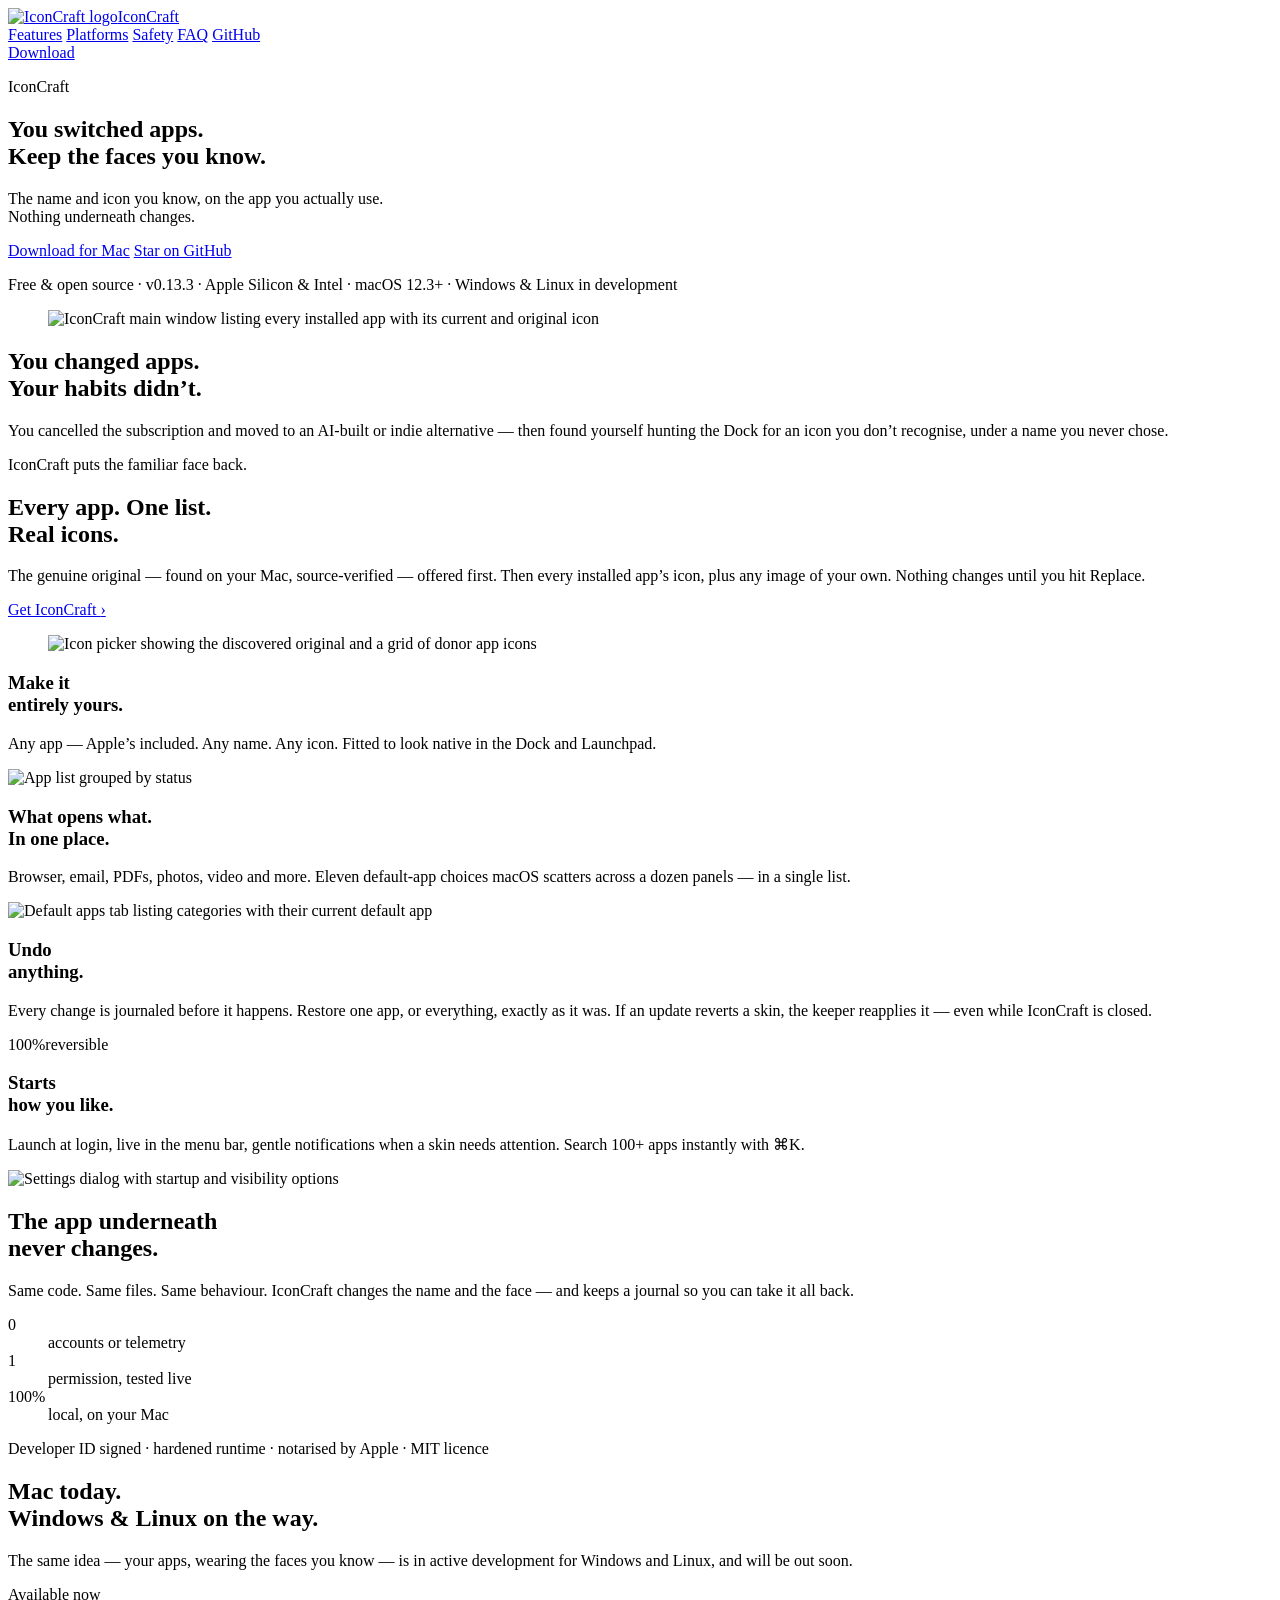
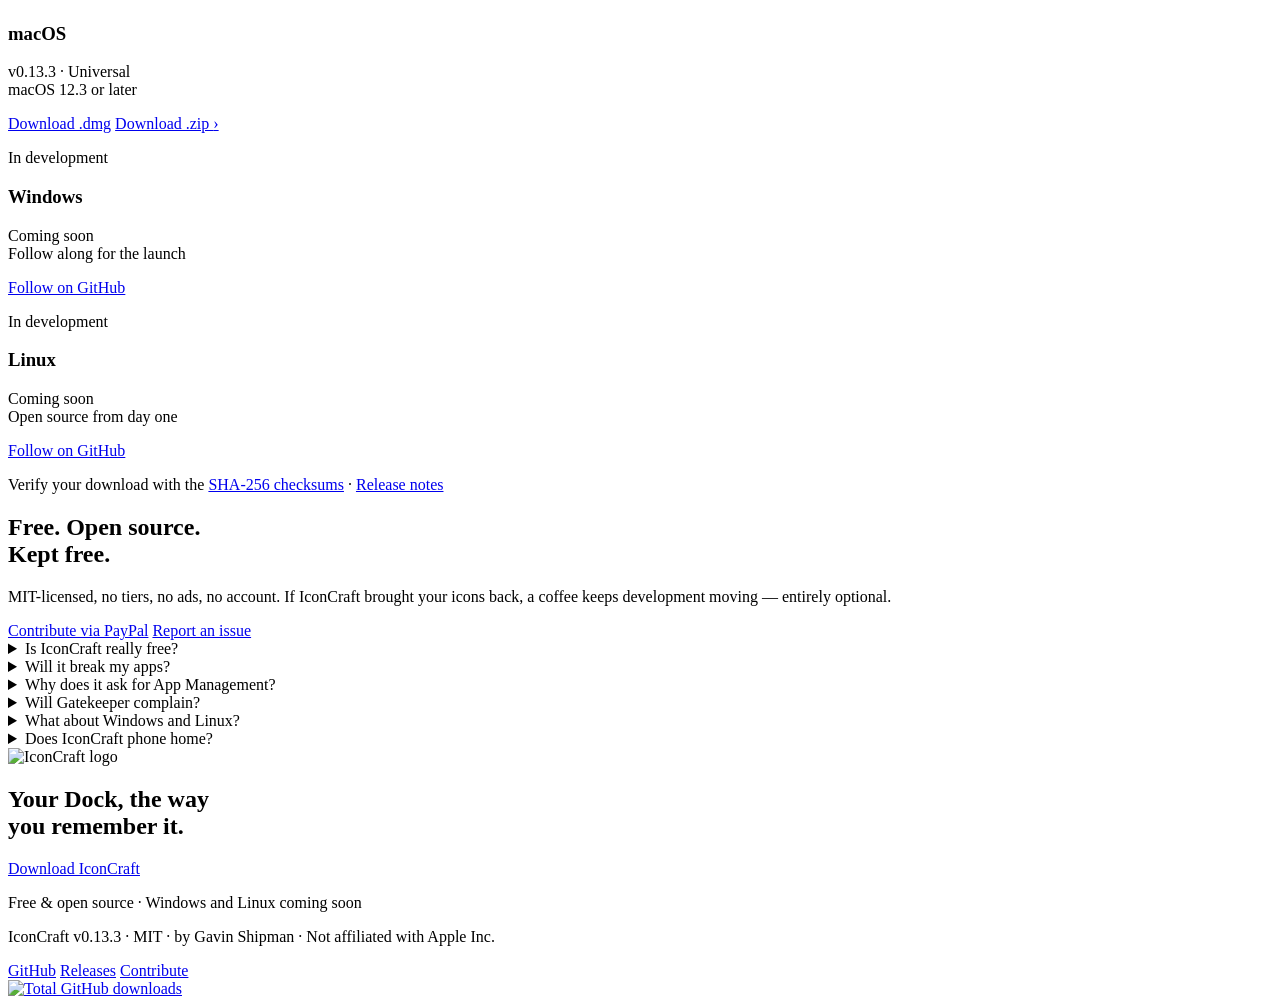
==== website/index.html @ 28e1a155 "website: Apple/Tesla-style redesign in the app's violet-indigo-cyan palette Co-authored-by: Cursor <" ====
<!DOCTYPE html>
<html lang="en">
<head>
<meta charset="utf-8">
<meta name="viewport" content="width=device-width, initial-scale=1">
<title>IconCraft — You switched apps. Keep the faces you know.</title>
<meta name="description" content="IconCraft gives any Mac app the name and icon you already know — without changing the app underneath. Free and open source for macOS. Windows and Linux versions in development.">
<link rel="canonical" href="https://iconcraft.co/">
<link rel="icon" type="image/png" href="/assets/logo.png">
<link rel="apple-touch-icon" href="/assets/logo.png">
<meta property="og:type" content="website">
<meta property="og:url" content="https://iconcraft.co/">
<meta property="og:title" content="IconCraft — You switched apps. Keep the faces you know.">
<meta property="og:description" content="Give any app the name and icon you already know — or one entirely your own. The app underneath doesn't change. Free for macOS; Windows & Linux in development.">
<meta property="og:image" content="https://iconcraft.co/assets/shot-apps.jpg">
<meta name="twitter:card" content="summary_large_image">
<meta name="twitter:title" content="IconCraft — You switched apps. Keep the faces you know.">
<meta name="twitter:description" content="Give any app the name and icon you already know — without changing the app underneath. macOS today; Windows & Linux coming soon.">
<meta name="twitter:image" content="https://iconcraft.co/assets/shot-apps.jpg">
<meta name="theme-color" content="#ffffff">
<link rel="stylesheet" href="/style.css">
<script type="application/ld+json">
{"@context":"https://schema.org","@type":"SoftwareApplication","name":"IconCraft","operatingSystem":"macOS 12.3 or later","applicationCategory":"UtilitiesApplication","softwareVersion":"0.13.3","license":"https://opensource.org/licenses/MIT","offers":{"@type":"Offer","price":"0","priceCurrency":"USD"},"downloadUrl":"https://github.com/gshipman223/IconCraft/releases/latest","url":"https://iconcraft.co/","author":{"@type":"Person","name":"Gavin Shipman"}}
</script>
</head>
<body>
<header class="site-header">
  <div class="wrap header-in">
    <a class="brand" href="#top"><img src="/assets/logo.png" alt="IconCraft logo" width="30" height="30"><span>IconCraft</span></a>
    <nav aria-label="Sections">
      <a href="#features">Features</a>
      <a href="#platforms">Platforms</a>
      <a href="#safety">Safety</a>
      <a href="#faq">FAQ</a>
      <a href="https://github.com/gshipman223/IconCraft" rel="noopener">GitHub</a>
    </nav>
    <a class="btn btn-brand btn-sm" data-download href="https://github.com/gshipman223/IconCraft/releases/latest/download/IconCraft-Mac-0.13.3.dmg">Download</a>
  </div>
</header>

<main id="top">
  <!-- HERO -->
  <section class="hero">
    <div class="wrap reveal">
      <p class="hero-eyebrow">IconCraft</p>
      <h1>You switched apps.<br>Keep the faces you know.</h1>
      <p class="hero-sub">The name and icon you know, on the app you actually use.<br class="br-desktop"> Nothing underneath changes.</p>
      <div class="cta-row">
        <a class="btn btn-brand" data-download href="https://github.com/gshipman223/IconCraft/releases/latest/download/IconCraft-Mac-0.13.3.dmg">Download for Mac</a>
        <a class="btn btn-frost" href="https://github.com/gshipman223/IconCraft" rel="noopener"><span>Star on GitHub</span><span class="star-count" id="star-count" hidden></span></a>
      </div>
      <p class="hero-meta">Free &amp; open source · v0.13.3 · Apple Silicon &amp; Intel · macOS 12.3+ · <span id="dl-count" hidden></span><span class="dl-fallback">Windows &amp; Linux in development</span></p>
    </div>
    <figure class="hero-shot reveal">
      <img src="/assets/shot-apps.jpg" alt="IconCraft main window listing every installed app with its current and original icon" width="1400" height="1001" fetchpriority="high">
    </figure>
  </section>

  <!-- STORY -->
  <section class="panel panel-grey">
    <div class="wrap reveal">
      <h2>You changed apps.<br>Your habits didn’t.</h2>
      <p class="panel-sub">You cancelled the subscription and moved to an AI-built or indie alternative — then found yourself hunting the Dock for an icon you don’t recognise, under a name you never chose.</p>
      <p class="panel-sub strong">IconCraft puts the familiar face back.</p>
    </div>
  </section>

  <!-- SHOWCASE -->
  <section class="panel" id="features">
    <div class="wrap reveal">
      <h2>Every app. One list.<br>Real icons.</h2>
      <p class="panel-sub">The genuine original — found on your Mac, source-verified — offered first. Then every installed app’s icon, plus any image of your own. Nothing changes until you hit Replace.</p>
      <a class="more" href="#download">Get IconCraft <span aria-hidden="true">›</span></a>
    </div>
    <figure class="wide-shot reveal">
      <img src="/assets/shot-picker.jpg" alt="Icon picker showing the discovered original and a grid of donor app icons" width="1400" height="1001" loading="lazy">
    </figure>
  </section>

  <!-- TILES -->
  <section class="tiles wrap">
    <article class="tile reveal">
      <h3>Make it<br>entirely yours.</h3>
      <p>Any app — Apple’s included. Any name. Any icon. Fitted to look native in the Dock and Launchpad.</p>
      <img src="/assets/shot-grouped.jpg" alt="App list grouped by status" width="1400" height="1001" loading="lazy">
    </article>
    <article class="tile tile-dark reveal">
      <h3>What opens what.<br>In one place.</h3>
      <p>Browser, email, PDFs, photos, video and more. Eleven default-app choices macOS scatters across a dozen panels — in a single list.</p>
      <img src="/assets/shot-defaults.jpg" alt="Default apps tab listing categories with their current default app" width="1400" height="1001" loading="lazy">
    </article>
    <article class="tile tile-dark reveal">
      <h3>Undo<br>anything.</h3>
      <p>Every change is journaled before it happens. Restore one app, or everything, exactly as it was. If an update reverts a skin, the keeper reapplies it — even while IconCraft is closed.</p>
      <p class="tile-big">100%<span>reversible</span></p>
    </article>
    <article class="tile reveal">
      <h3>Starts<br>how you like.</h3>
      <p>Launch at login, live in the menu bar, gentle notifications when a skin needs attention. Search 100+ apps instantly with ⌘K.</p>
      <img src="/assets/shot-settings.jpg" alt="Settings dialog with startup and visibility options" width="1400" height="1001" loading="lazy">
    </article>
  </section>

  <!-- SAFETY -->
  <section class="panel panel-dark" id="safety">
    <div class="wrap reveal">
      <h2>The app underneath<br>never changes.</h2>
      <p class="panel-sub">Same code. Same files. Same behaviour. IconCraft changes the name and the face — and keeps a journal so you can take it all back.</p>
      <dl class="dark-stats">
        <div><dt>0</dt><dd>accounts or telemetry</dd></div>
        <div><dt>1</dt><dd>permission, tested live</dd></div>
        <div><dt>100%</dt><dd>local, on your Mac</dd></div>
      </dl>
      <p class="panel-note">Developer ID signed · hardened runtime · notarised by Apple · MIT licence</p>
    </div>
  </section>

  <!-- PLATFORMS -->
  <section class="panel" id="platforms">
    <div class="wrap reveal">
      <h2>Mac today.<br>Windows &amp; Linux on the way.</h2>
      <p class="panel-sub">The same idea — your apps, wearing the faces you know — is in active development for Windows and Linux, and will be out soon.</p>
    </div>
    <div class="wrap platform-row reveal">
      <article class="platform">
        <p class="status status-live">Available now</p>
        <h3>macOS</h3>
        <p>v0.13.3 · Universal<br>macOS 12.3 or later</p>
        <a class="btn btn-brand" data-download href="https://github.com/gshipman223/IconCraft/releases/latest/download/IconCraft-Mac-0.13.3.dmg">Download .dmg</a>
        <a class="more" data-download href="https://github.com/gshipman223/IconCraft/releases/latest/download/IconCraft-Mac-0.13.3.zip">Download .zip <span aria-hidden="true">›</span></a>
      </article>
      <article class="platform">
        <p class="status status-soon">In development</p>
        <h3>Windows</h3>
        <p>Coming soon<br>Follow along for the launch</p>
        <a class="btn btn-frost" href="https://github.com/gshipman223/IconCraft" rel="noopener">Follow on GitHub</a>
      </article>
      <article class="platform">
        <p class="status status-soon">In development</p>
        <h3>Linux</h3>
        <p>Coming soon<br>Open source from day one</p>
        <a class="btn btn-frost" href="https://github.com/gshipman223/IconCraft" rel="noopener">Follow on GitHub</a>
      </article>
    </div>
    <p class="wrap centre-note reveal">Verify your download with the <a href="https://github.com/gshipman223/IconCraft/releases/latest/download/IconCraft-Mac-0.13.3-SHA256SUMS.txt" rel="noopener">SHA-256 checksums</a> · <a href="https://github.com/gshipman223/IconCraft/releases/latest" rel="noopener">Release notes</a></p>
  </section>

  <!-- SUPPORT + FAQ -->
  <section class="panel panel-grey" id="faq">
    <div class="wrap reveal">
      <h2>Free. Open source.<br>Kept free.</h2>
      <p class="panel-sub">MIT-licensed, no tiers, no ads, no account. If IconCraft brought your icons back, a coffee keeps development moving — entirely optional.</p>
      <div class="cta-row">
        <a class="btn btn-dark" href="https://www.paypal.com/ncp/payment/E8YDD8BNAKVJA" rel="noopener">Contribute via PayPal</a>
        <a class="btn btn-frost" href="https://github.com/gshipman223/IconCraft/issues" rel="noopener">Report an issue</a>
      </div>
      <p class="dl-count-line" id="dl-count-line" hidden></p>
    </div>
    <div class="wrap faq-wrap reveal">
      <details><summary>Is IconCraft really free?</summary><p>Yes — free and open source under the MIT licence. No tiers, no ads, no account. An optional PayPal contribution supports development.</p></details>
      <details><summary>Will it break my apps?</summary><p>No. Changes are journaled before they’re made and restored exactly, per app or all at once. The app underneath is never modified beyond its name and icon.</p></details>
      <details><summary>Why does it ask for App Management?</summary><p>Changing another app’s icon or name means writing inside that app’s bundle, which macOS guards with App Management. IconCraft proves it with the same harmless write check a real change uses — and never asks for Full Disk Access, Accessibility or Screen Recording.</p></details>
      <details><summary>Will Gatekeeper complain?</summary><p>No. Release builds are Developer ID signed, hardened and notarised by Apple. Double-click and it opens.</p></details>
      <details><summary>What about Windows and Linux?</summary><p>Both are in active development and will be out soon, with the same reversible icon and name customisation. Star the GitHub repo to hear when they land.</p></details>
      <details><summary>Does IconCraft phone home?</summary><p>No telemetry, no analytics, no account. The only optional network call is the GitHub update check, which you can turn off.</p></details>
    </div>
  </section>

  <!-- FINAL -->
  <section class="final" id="download">
    <div class="wrap reveal">
      <img class="final-logo" src="/assets/logo.png" alt="IconCraft logo" width="88" height="88">
      <h2>Your Dock, the way<br>you remember it.</h2>
      <div class="cta-row">
        <a class="btn btn-light" data-download href="https://github.com/gshipman223/IconCraft/releases/latest/download/IconCraft-Mac-0.13.3.dmg">Download IconCraft</a>
      </div>
      <p>Free &amp; open source · Windows and Linux coming soon</p>
    </div>
  </section>
</main>

<footer class="site-footer">
  <div class="wrap foot-in">
    <p>IconCraft v0.13.3 · MIT · by Gavin Shipman · Not affiliated with Apple Inc.</p>
    <div class="foot-links">
      <a href="https://github.com/gshipman223/IconCraft" rel="noopener">GitHub</a>
      <a href="https://github.com/gshipman223/IconCraft/releases" rel="noopener">Releases</a>
      <a href="https://www.paypal.com/ncp/payment/E8YDD8BNAKVJA" rel="noopener">Contribute</a>
    </div>
    <a class="dl-badge" href="https://github.com/gshipman223/IconCraft/releases" rel="noopener"><img src="https://img.shields.io/github/downloads/gshipman223/IconCraft/total?label=GitHub%20downloads&color=4F46E5" alt="Total GitHub downloads" height="20" loading="lazy"></a>
  </div>
</footer>
<script src="/app.js" defer></script>
</body>
</html>
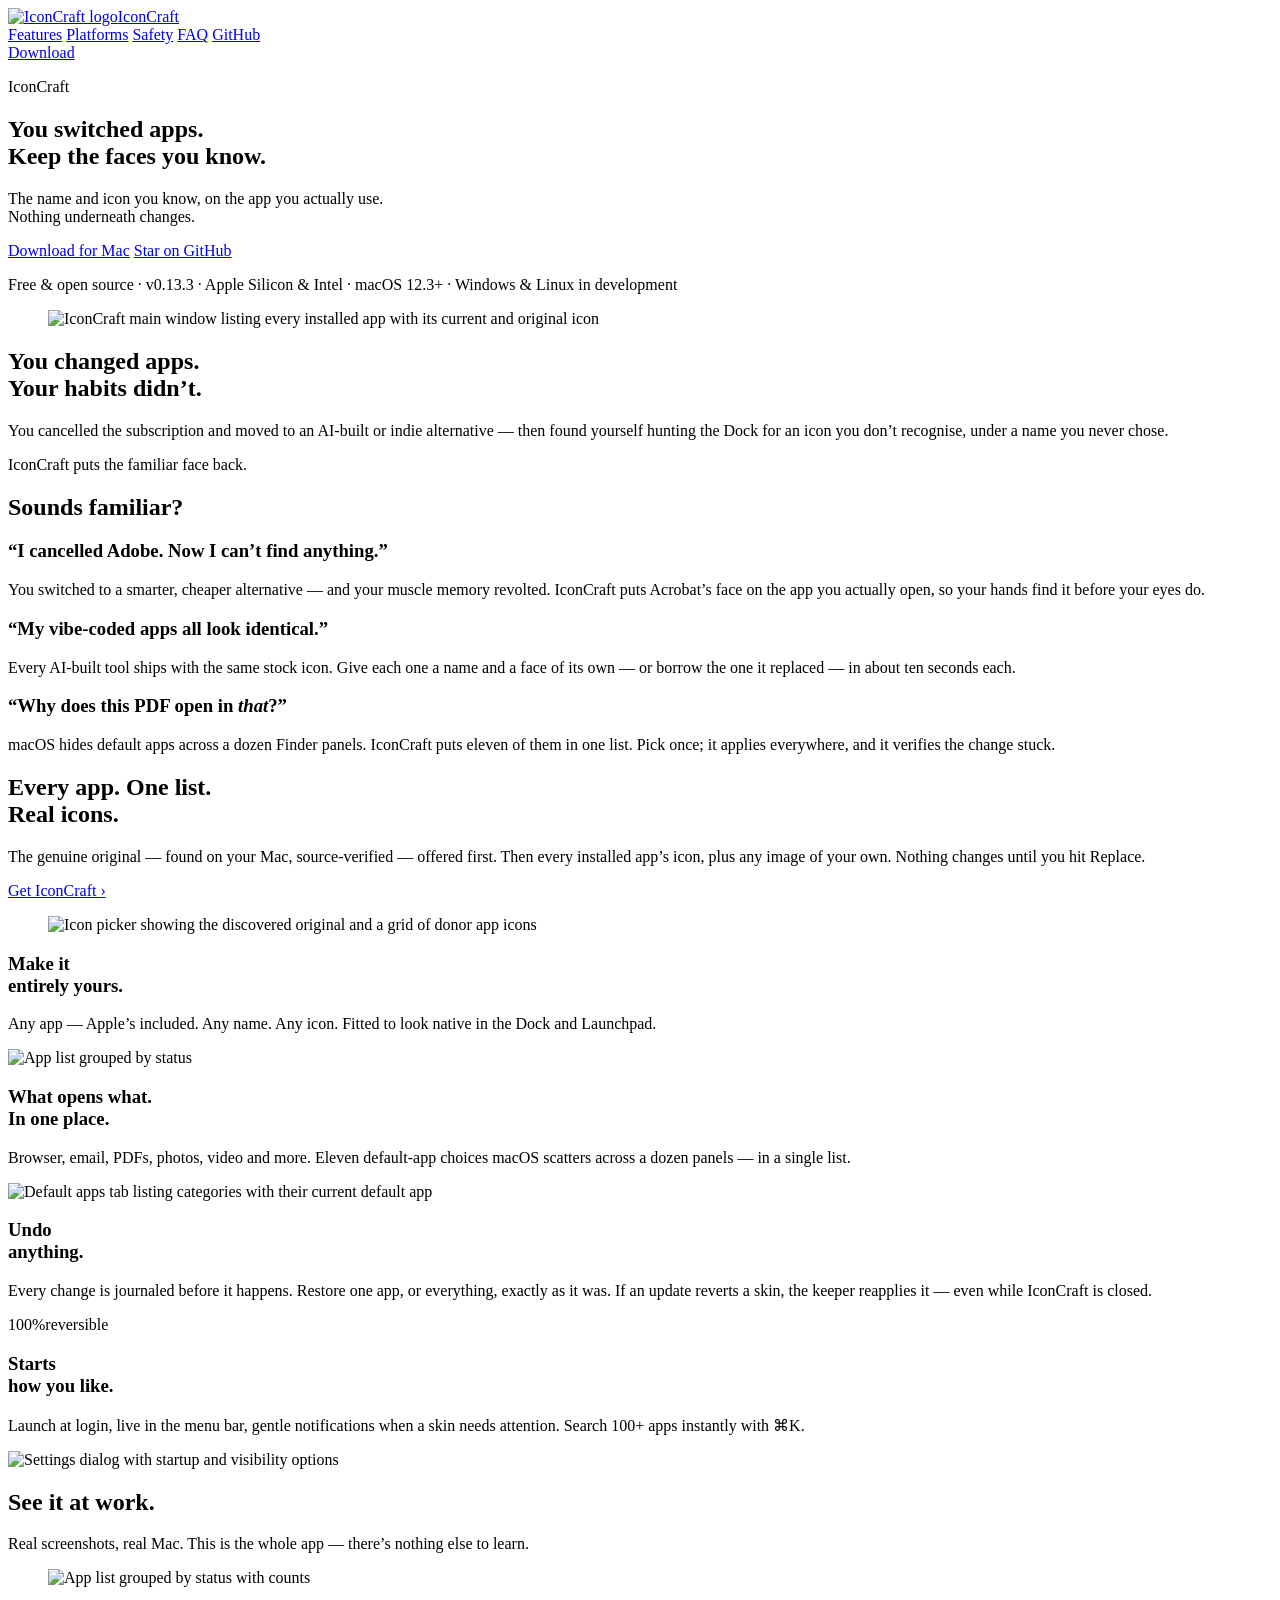
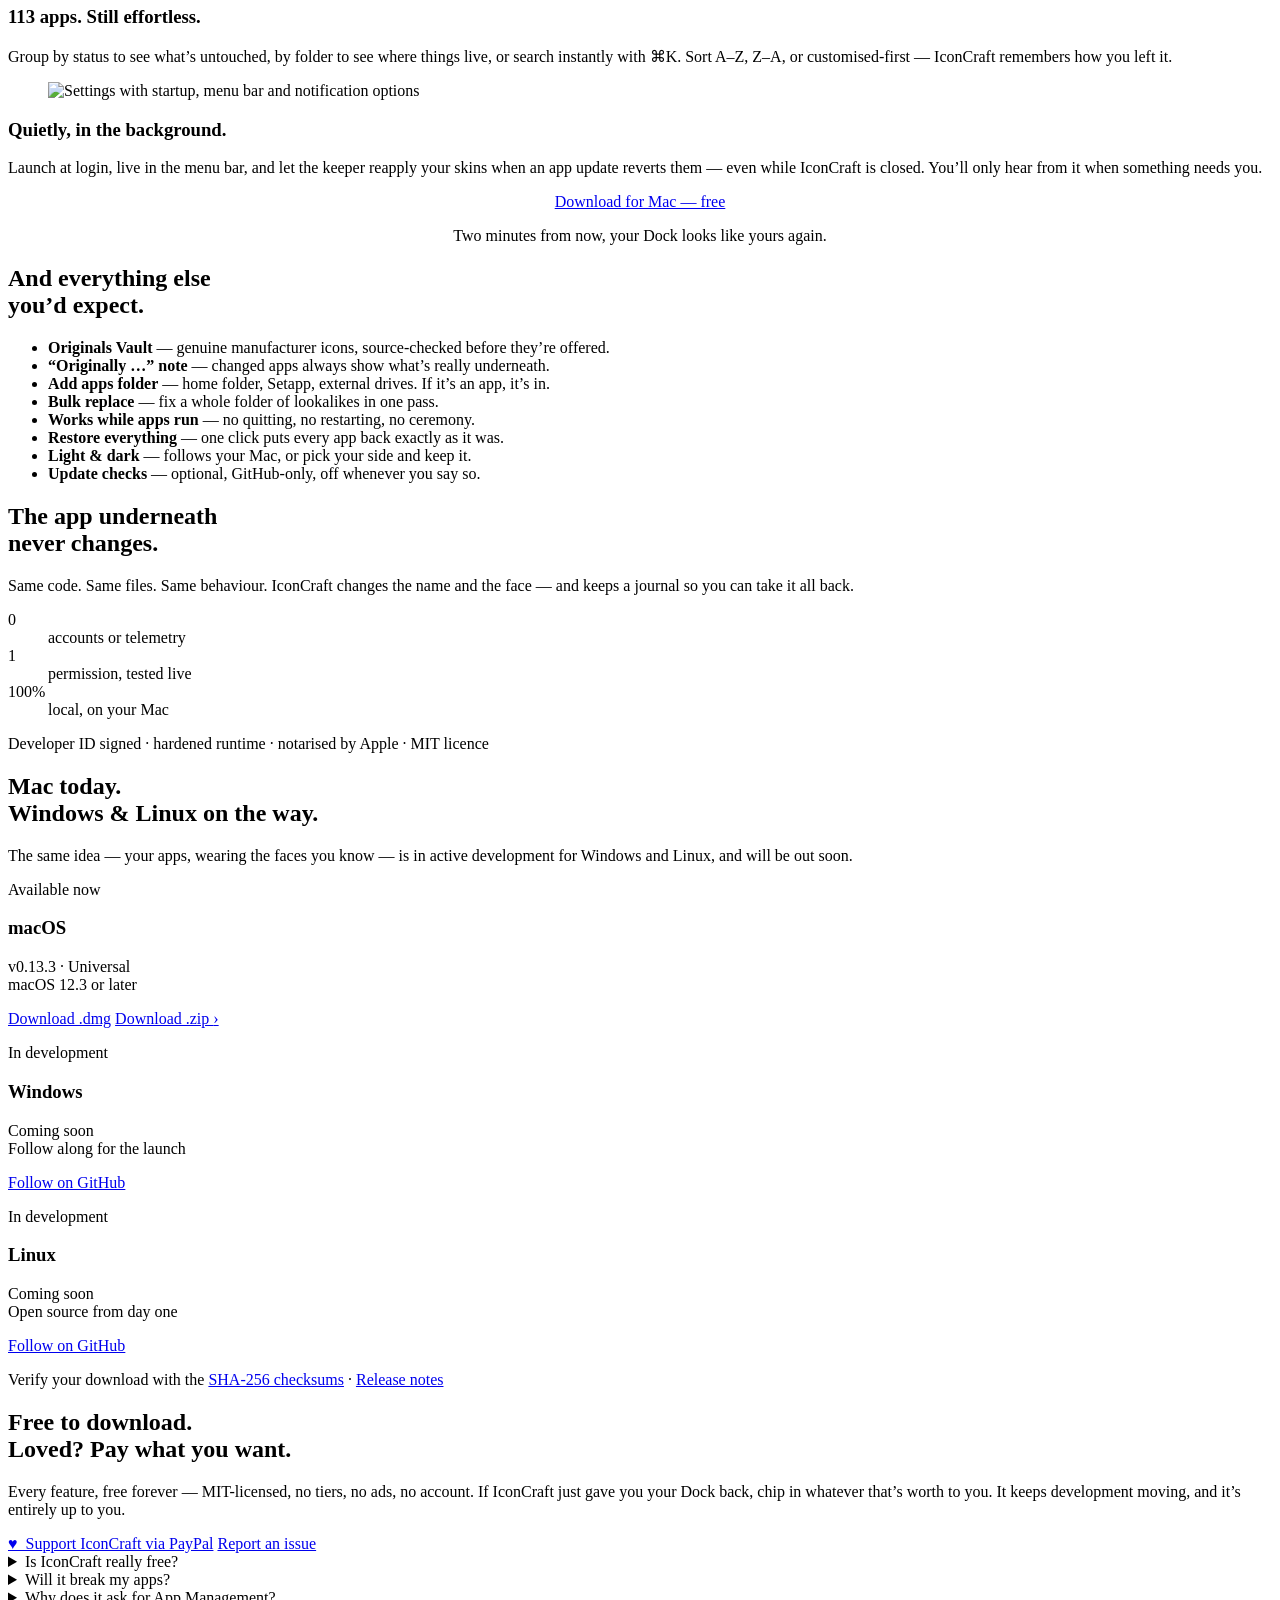
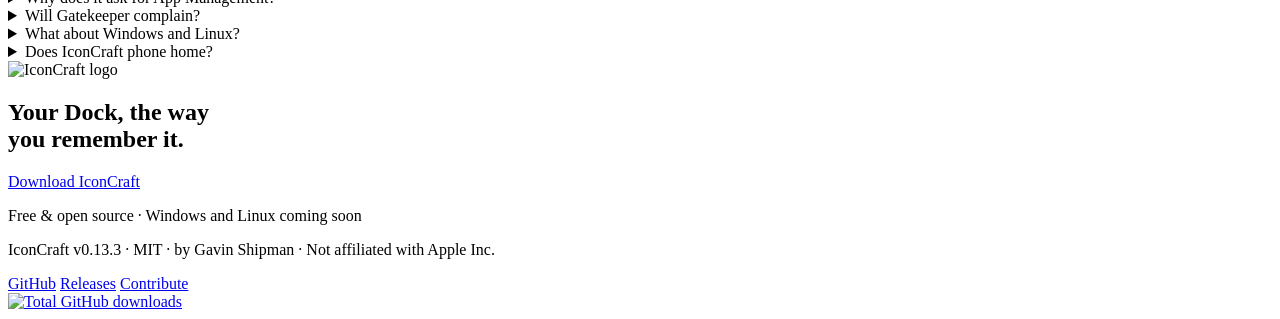
==== commit 17bc2cb9: "website: expand selling story — scenarios, screenshot tour, full feature list, pay-what-you-want Co-" ====
--- a/website/index.html
+++ b/website/index.html
@@ -65,6 +65,27 @@
     </div>
   </section>
 
+  <!-- SCENARIOS -->
+  <section class="panel panel-tight">
+    <div class="wrap reveal">
+      <h2>Sounds familiar?</h2>
+    </div>
+    <div class="wrap scenarios reveal">
+      <article class="scenario">
+        <h3>“I cancelled Adobe. Now I can’t find anything.”</h3>
+        <p>You switched to a smarter, cheaper alternative — and your muscle memory revolted. IconCraft puts Acrobat’s face on the app you actually open, so your hands find it before your eyes do.</p>
+      </article>
+      <article class="scenario">
+        <h3>“My vibe-coded apps all look identical.”</h3>
+        <p>Every AI-built tool ships with the same stock icon. Give each one a name and a face of its own — or borrow the one it replaced — in about ten seconds each.</p>
+      </article>
+      <article class="scenario">
+        <h3>“Why does this PDF open in <em>that</em>?”</h3>
+        <p>macOS hides default apps across a dozen Finder panels. IconCraft puts eleven of them in one list. Pick once; it applies everywhere, and it verifies the change stuck.</p>
+      </article>
+    </div>
+  </section>
+
   <!-- SHOWCASE -->
   <section class="panel" id="features">
     <div class="wrap reveal">
@@ -99,6 +120,51 @@
       <p>Launch at login, live in the menu bar, gentle notifications when a skin needs attention. Search 100+ apps instantly with ⌘K.</p>
       <img src="/assets/shot-settings.jpg" alt="Settings dialog with startup and visibility options" width="1400" height="1001" loading="lazy">
     </article>
+  </section>
+
+  <!-- TOUR -->
+  <section class="panel panel-grey">
+    <div class="wrap reveal">
+      <h2>See it at work.</h2>
+      <p class="panel-sub">Real screenshots, real Mac. This is the whole app — there’s nothing else to learn.</p>
+    </div>
+    <div class="wrap tour-row reveal">
+      <figure><img src="/assets/shot-grouped.jpg" alt="App list grouped by status with counts" width="1400" height="1001" loading="lazy"></figure>
+      <div class="tour-copy">
+        <h3>113 apps. Still effortless.</h3>
+        <p>Group by status to see what’s untouched, by folder to see where things live, or search instantly with ⌘K. Sort A–Z, Z–A, or customised-first — IconCraft remembers how you left it.</p>
+      </div>
+    </div>
+    <div class="wrap tour-row flip reveal">
+      <figure><img src="/assets/shot-settings.jpg" alt="Settings with startup, menu bar and notification options" width="1400" height="1001" loading="lazy"></figure>
+      <div class="tour-copy">
+        <h3>Quietly, in the background.</h3>
+        <p>Launch at login, live in the menu bar, and let the keeper reapply your skins when an app update reverts them — even while IconCraft is closed. You’ll only hear from it when something needs you.</p>
+      </div>
+    </div>
+    <div class="wrap reveal" style="text-align:center">
+      <div class="cta-row">
+        <a class="btn btn-brand" data-download href="https://github.com/gshipman223/IconCraft/releases/latest/download/IconCraft-Mac-0.13.3.dmg">Download for Mac — free</a>
+      </div>
+      <p class="hero-meta">Two minutes from now, your Dock looks like yours again.</p>
+    </div>
+  </section>
+
+  <!-- EVERYTHING ELSE -->
+  <section class="panel">
+    <div class="wrap reveal">
+      <h2>And everything else<br>you’d expect.</h2>
+    </div>
+    <ul class="wrap feat-list reveal">
+      <li><strong>Originals Vault</strong> — genuine manufacturer icons, source-checked before they’re offered.</li>
+      <li><strong>“Originally …” note</strong> — changed apps always show what’s really underneath.</li>
+      <li><strong>Add apps folder</strong> — home folder, Setapp, external drives. If it’s an app, it’s in.</li>
+      <li><strong>Bulk replace</strong> — fix a whole folder of lookalikes in one pass.</li>
+      <li><strong>Works while apps run</strong> — no quitting, no restarting, no ceremony.</li>
+      <li><strong>Restore everything</strong> — one click puts every app back exactly as it was.</li>
+      <li><strong>Light &amp; dark</strong> — follows your Mac, or pick your side and keep it.</li>
+      <li><strong>Update checks</strong> — optional, GitHub-only, off whenever you say so.</li>
+    </ul>
   </section>
 
   <!-- SAFETY -->
@@ -148,10 +214,10 @@
   <!-- SUPPORT + FAQ -->
   <section class="panel panel-grey" id="faq">
     <div class="wrap reveal">
-      <h2>Free. Open source.<br>Kept free.</h2>
-      <p class="panel-sub">MIT-licensed, no tiers, no ads, no account. If IconCraft brought your icons back, a coffee keeps development moving — entirely optional.</p>
-      <div class="cta-row">
-        <a class="btn btn-dark" href="https://www.paypal.com/ncp/payment/E8YDD8BNAKVJA" rel="noopener">Contribute via PayPal</a>
+      <h2>Free to download.<br>Loved? Pay what you want.</h2>
+      <p class="panel-sub">Every feature, free forever — MIT-licensed, no tiers, no ads, no account. If IconCraft just gave you your Dock back, chip in whatever that’s worth to you. It keeps development moving, and it’s entirely up to you.</p>
+      <div class="cta-row">
+        <a class="btn btn-brand" href="https://www.paypal.com/ncp/payment/E8YDD8BNAKVJA" rel="noopener">♥ &nbsp;Support IconCraft via PayPal</a>
         <a class="btn btn-frost" href="https://github.com/gshipman223/IconCraft/issues" rel="noopener">Report an issue</a>
       </div>
       <p class="dl-count-line" id="dl-count-line" hidden></p>
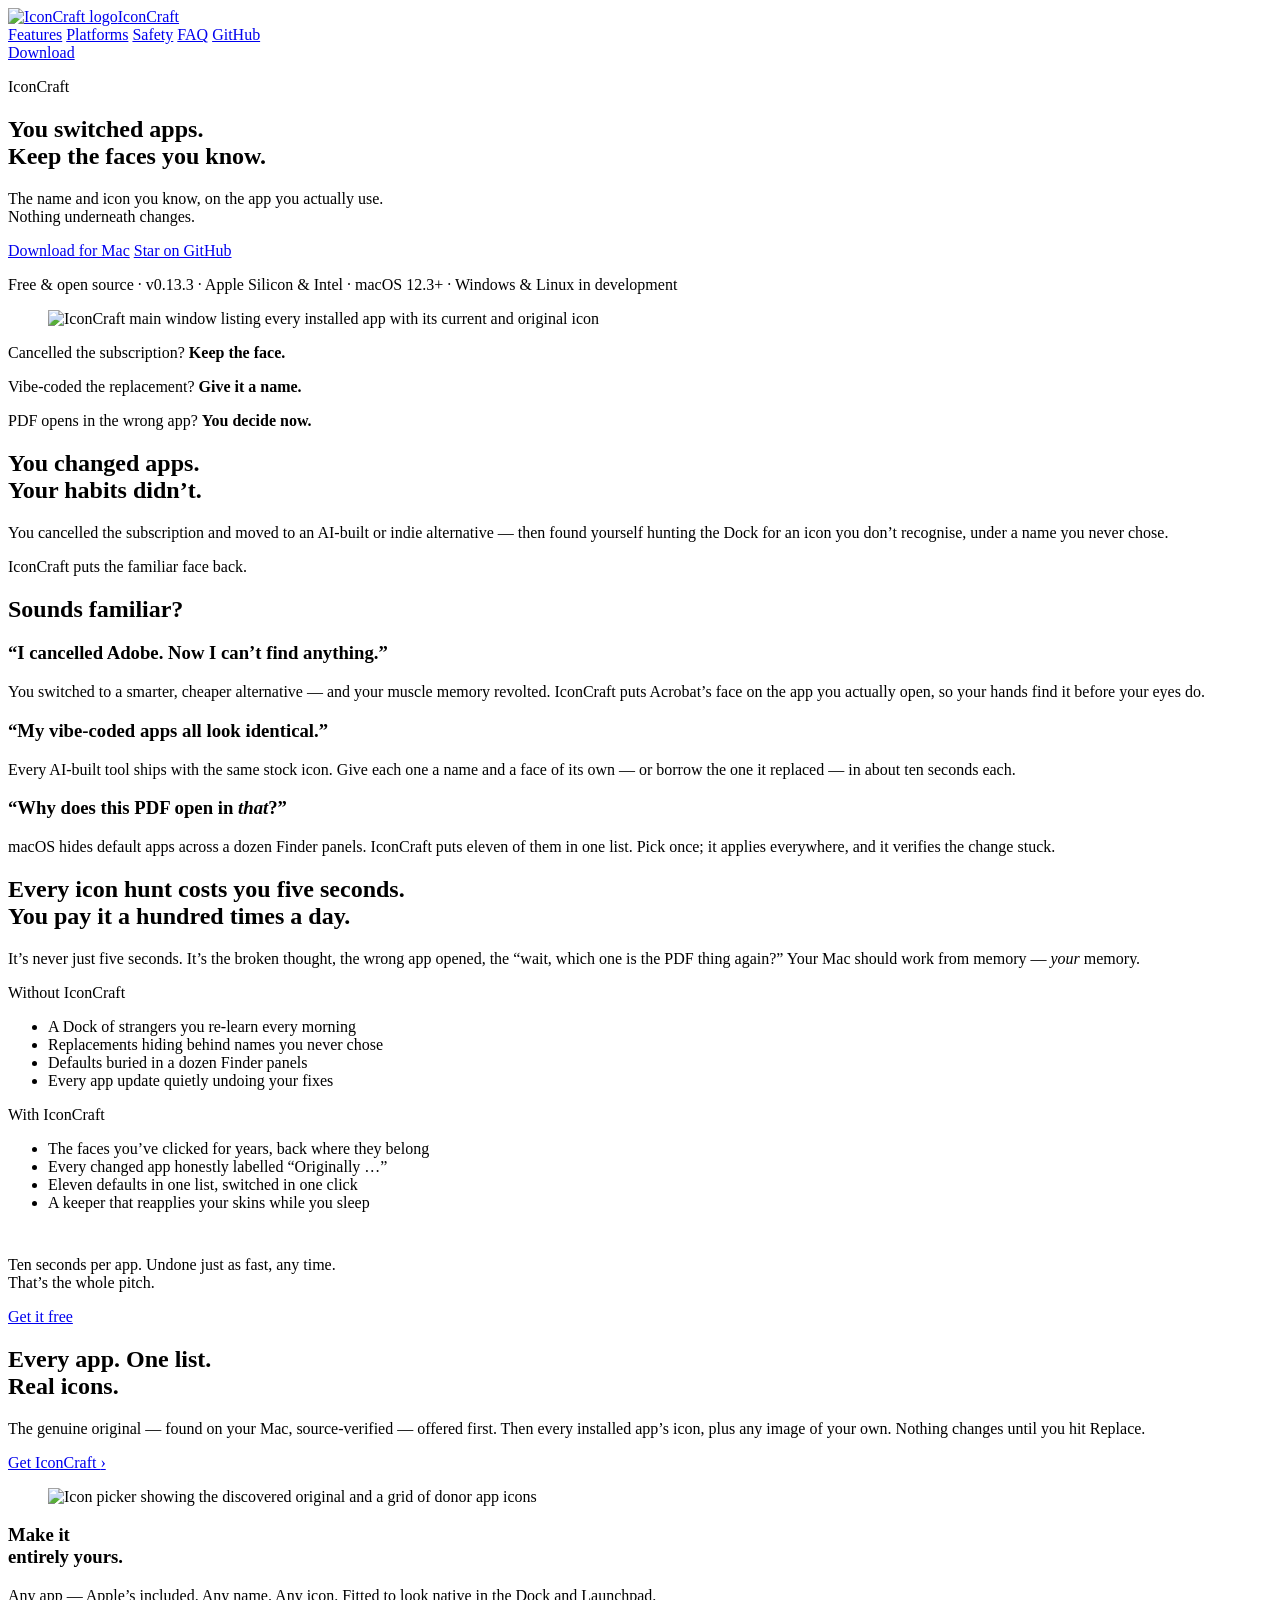
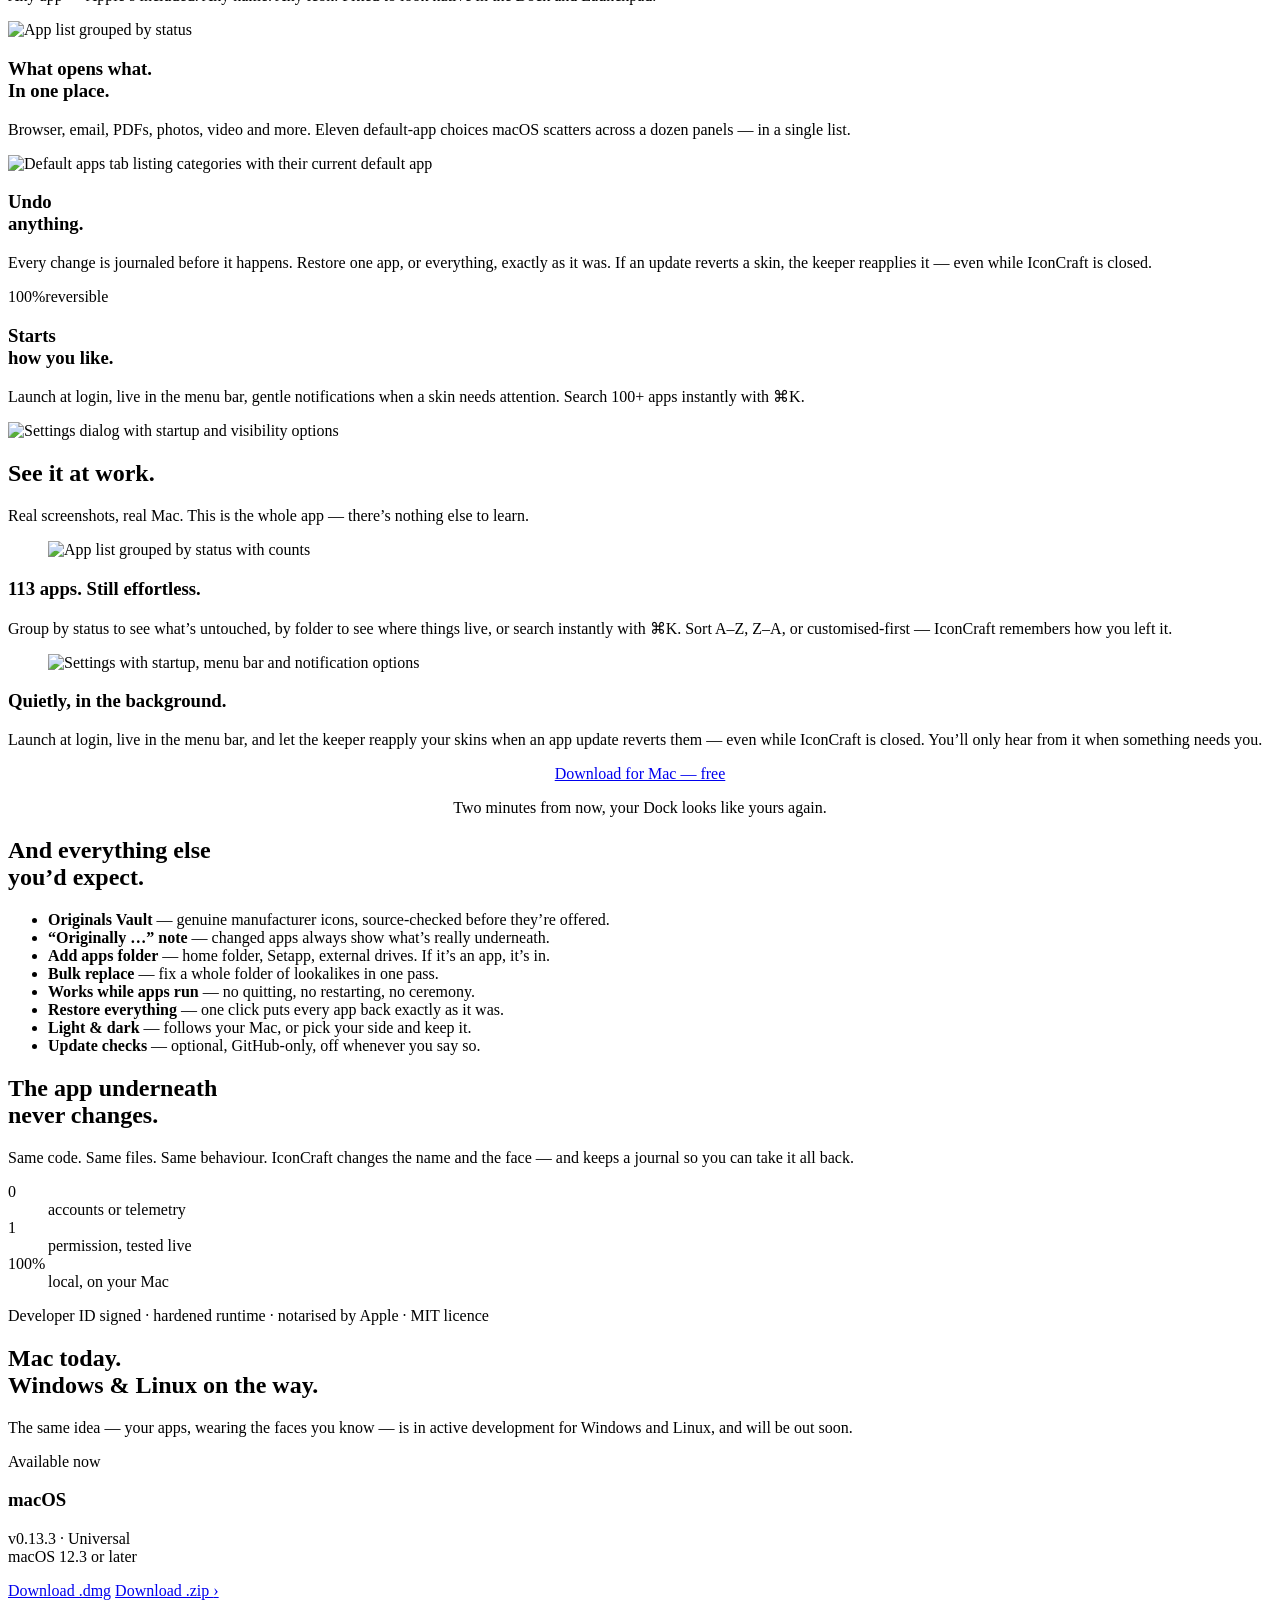
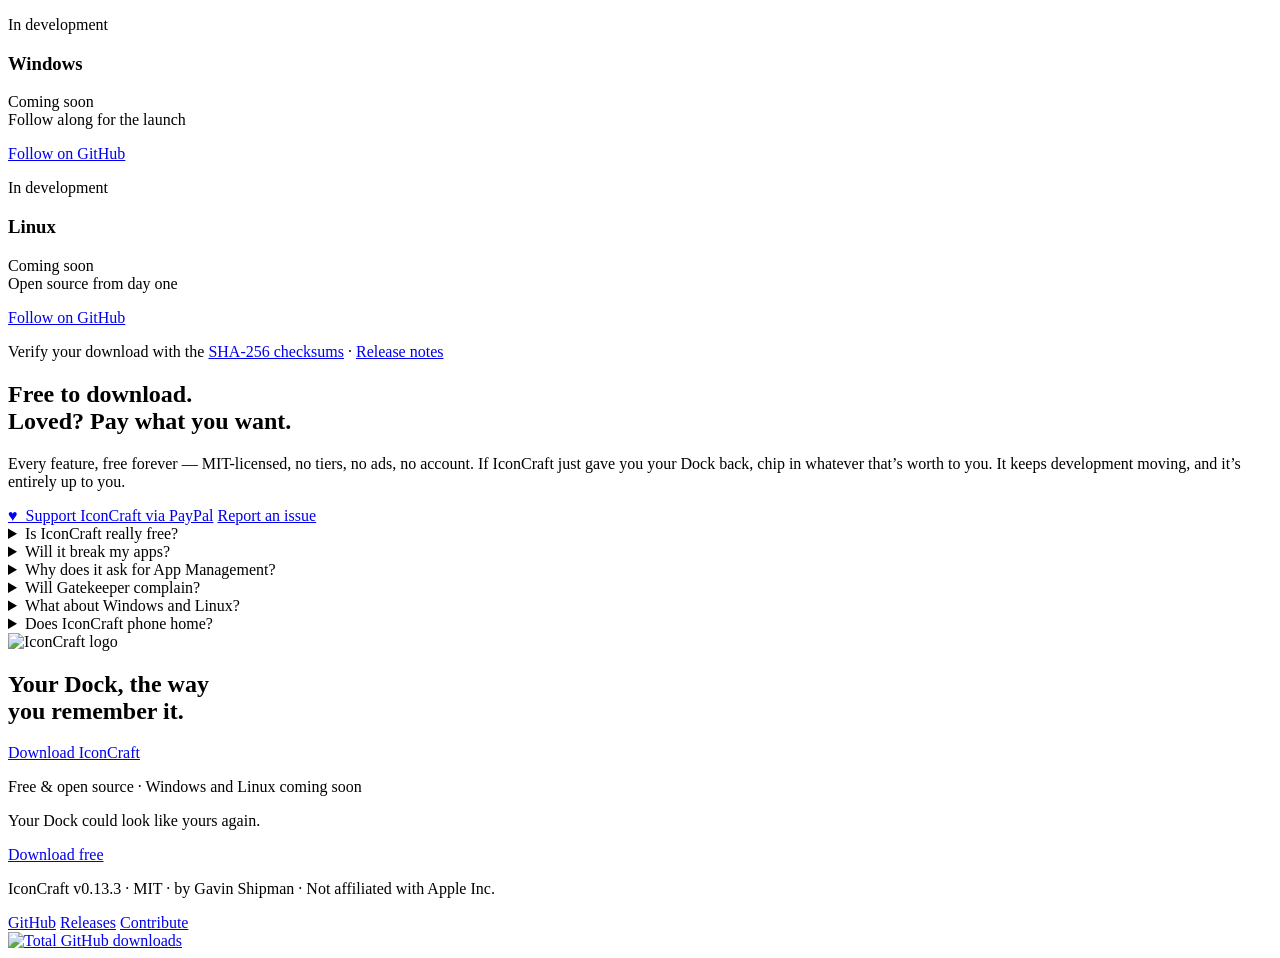
==== commit 434ddc1d: "website: quick hooks, five-second-tax story, with/without contrast, sticky download bar Co-authored-" ====
--- a/website/index.html
+++ b/website/index.html
@@ -56,6 +56,13 @@
     </figure>
   </section>
 
+  <!-- QUICK HOOKS -->
+  <div class="hook-strip wrap reveal" aria-label="In short">
+    <p>Cancelled the subscription? <strong>Keep the face.</strong></p>
+    <p>Vibe-coded the replacement? <strong>Give it a name.</strong></p>
+    <p>PDF opens in the wrong app? <strong>You decide now.</strong></p>
+  </div>
+
   <!-- STORY -->
   <section class="panel panel-grey">
     <div class="wrap reveal">
@@ -83,6 +90,40 @@
         <h3>“Why does this PDF open in <em>that</em>?”</h3>
         <p>macOS hides default apps across a dozen Finder panels. IconCraft puts eleven of them in one list. Pick once; it applies everywhere, and it verifies the change stuck.</p>
       </article>
+    </div>
+  </section>
+
+  <!-- WHY -->
+  <section class="panel panel-dark">
+    <div class="wrap reveal">
+      <h2>Every icon hunt costs you five seconds.<br>You pay it a hundred times a day.</h2>
+      <p class="panel-sub">It’s never just five seconds. It’s the broken thought, the wrong app opened, the “wait, which one is the PDF thing again?” Your Mac should work from memory — <em>your</em> memory.</p>
+    </div>
+    <div class="wrap versus reveal">
+      <article class="versus-card versus-before">
+        <p class="versus-label">Without IconCraft</p>
+        <ul>
+          <li>A Dock of strangers you re-learn every morning</li>
+          <li>Replacements hiding behind names you never chose</li>
+          <li>Defaults buried in a dozen Finder panels</li>
+          <li>Every app update quietly undoing your fixes</li>
+        </ul>
+      </article>
+      <article class="versus-card versus-after">
+        <p class="versus-label">With IconCraft</p>
+        <ul>
+          <li>The faces you’ve clicked for years, back where they belong</li>
+          <li>Every changed app honestly labelled “Originally …”</li>
+          <li>Eleven defaults in one list, switched in one click</li>
+          <li>A keeper that reapplies your skins while you sleep</li>
+        </ul>
+      </article>
+    </div>
+    <div class="wrap reveal">
+      <p class="panel-sub strong" style="margin-top:44px">Ten seconds per app. Undone just as fast, any time.<br>That’s the whole pitch.</p>
+      <div class="cta-row">
+        <a class="btn btn-light" data-download href="https://github.com/gshipman223/IconCraft/releases/latest/download/IconCraft-Mac-0.13.3.dmg">Get it free</a>
+      </div>
     </div>
   </section>
 
@@ -243,6 +284,11 @@
       <p>Free &amp; open source · Windows and Linux coming soon</p>
     </div>
   </section>
+  <!-- STICKY CTA -->
+  <div class="sticky-cta">
+    <p>Your Dock could look like yours again.</p>
+    <a class="btn btn-brand btn-sm" data-download href="https://github.com/gshipman223/IconCraft/releases/latest/download/IconCraft-Mac-0.13.3.dmg">Download free</a>
+  </div>
 </main>
 
 <footer class="site-footer">
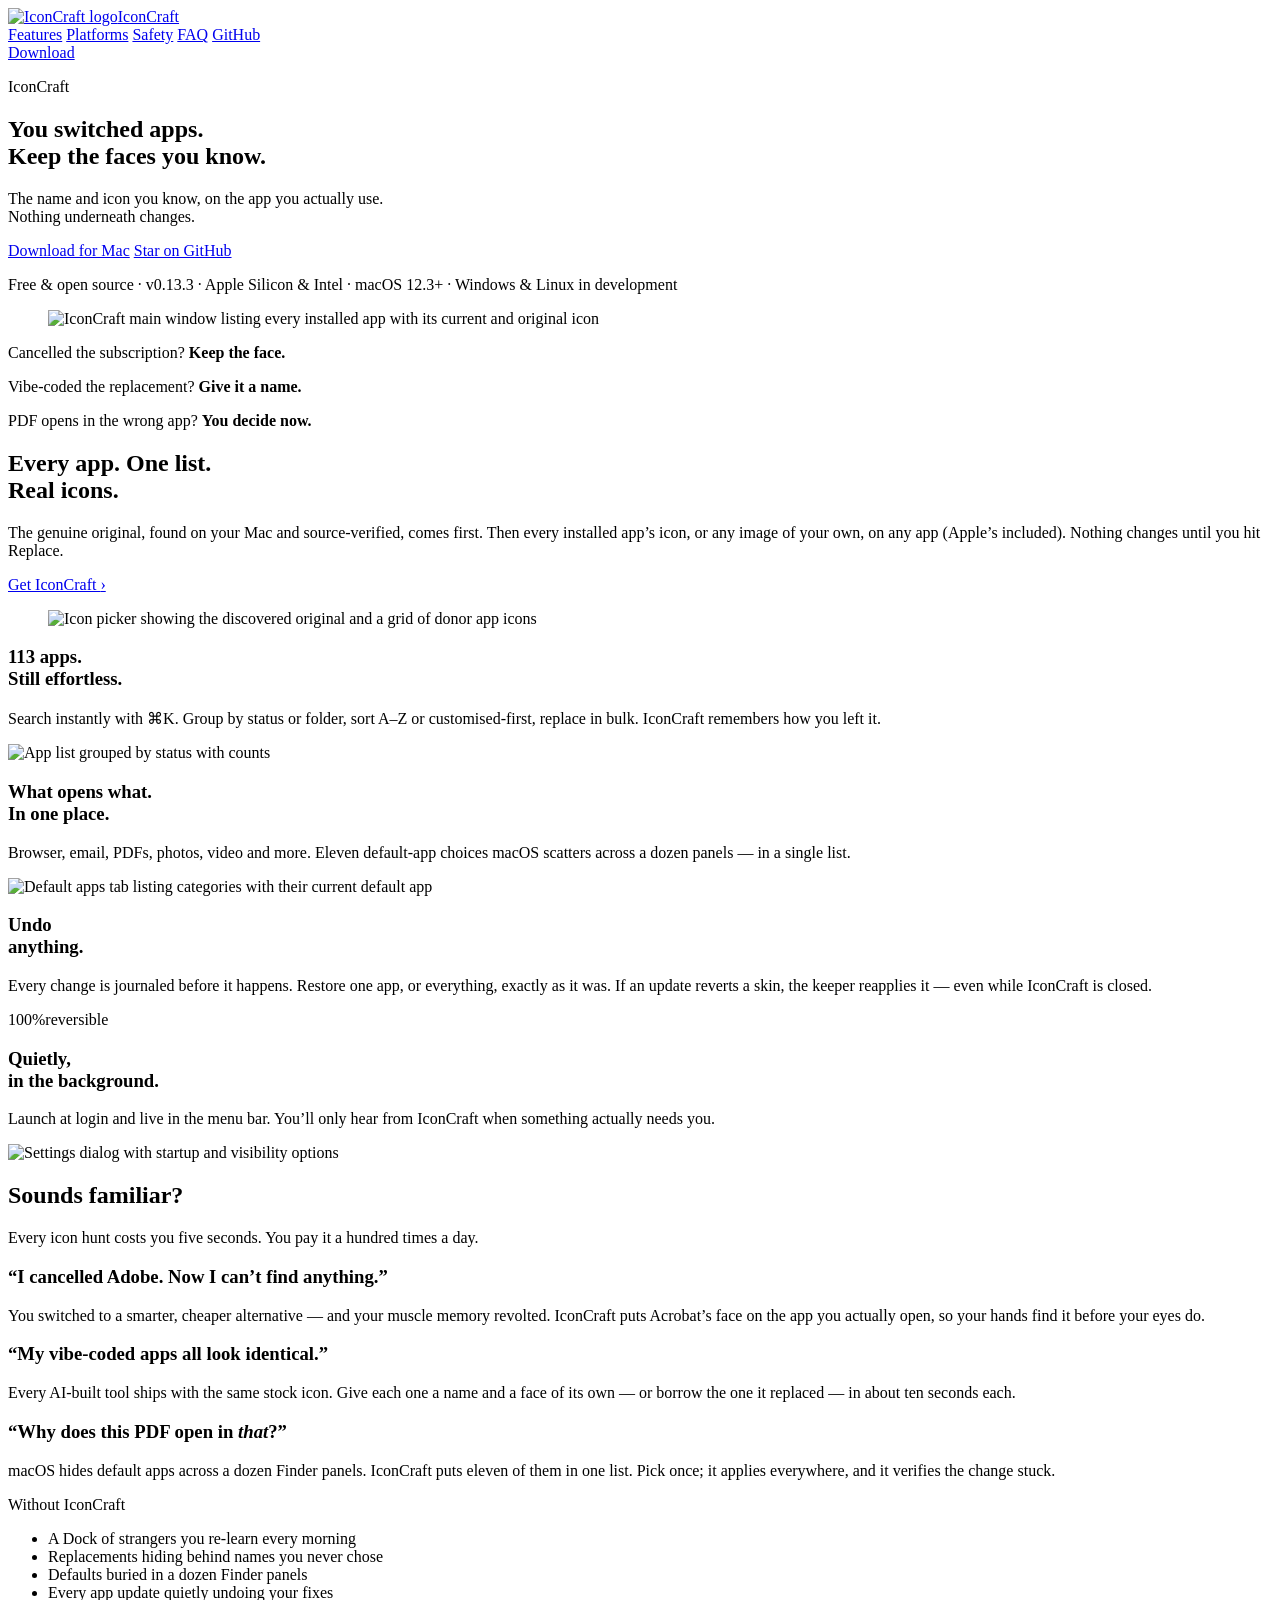
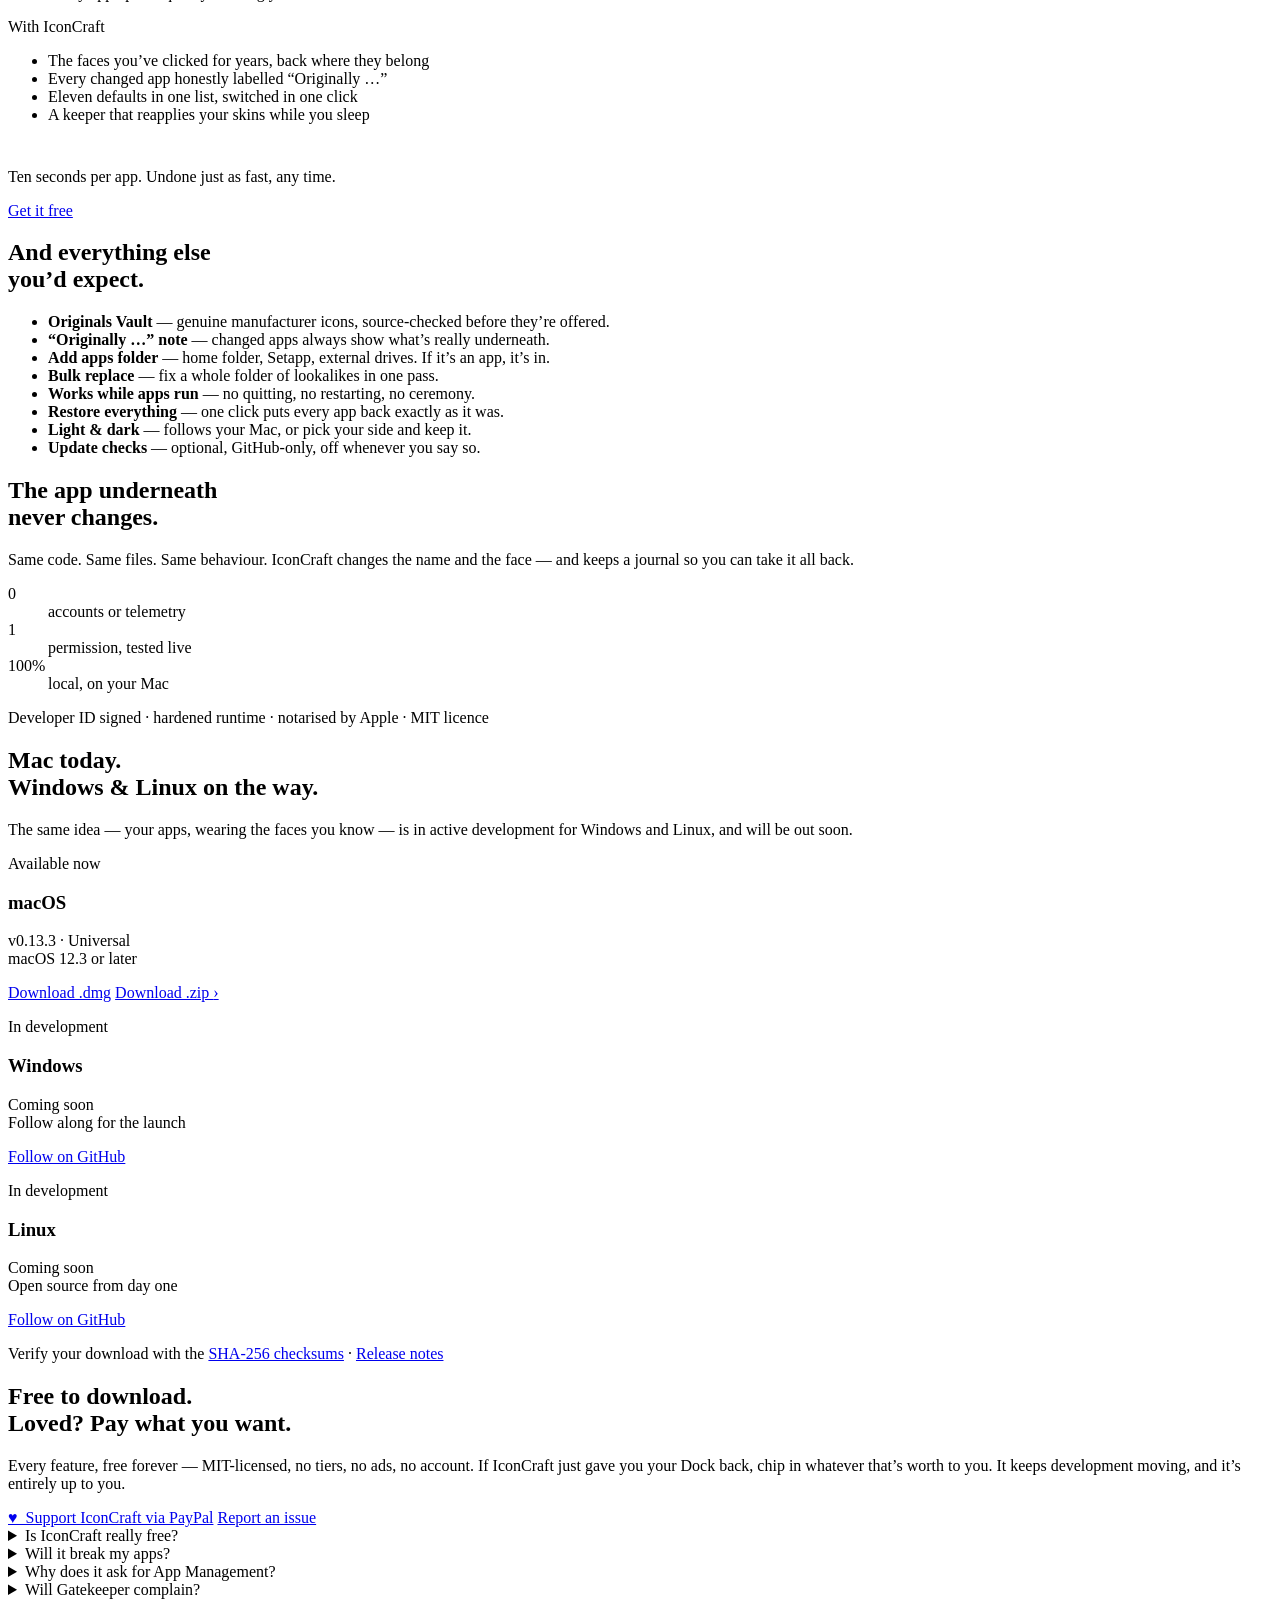
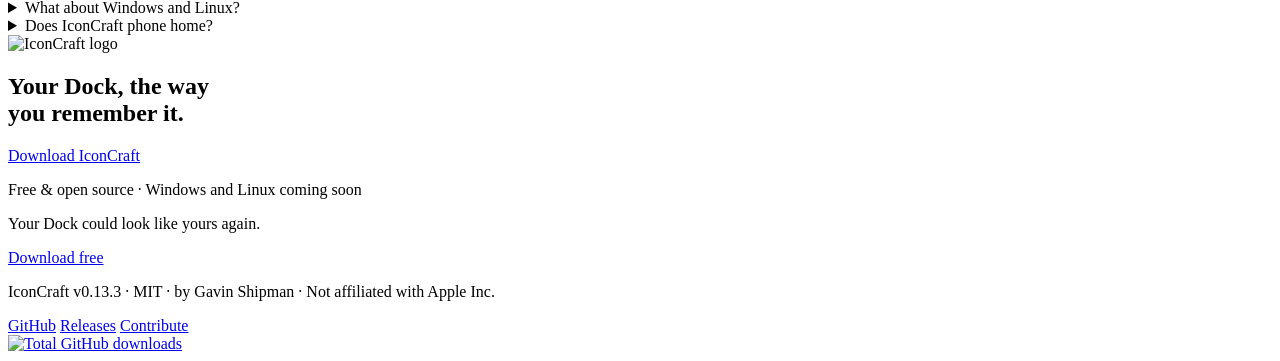
==== commit e5417628: "website: proof first — screenshots and features right after the hero, story merged into one panel, n" ====
--- a/website/index.html
+++ b/website/index.html
@@ -63,21 +63,49 @@
     <p>PDF opens in the wrong app? <strong>You decide now.</strong></p>
   </div>
 
-  <!-- STORY -->
-  <section class="panel panel-grey">
-    <div class="wrap reveal">
-      <h2>You changed apps.<br>Your habits didn’t.</h2>
-      <p class="panel-sub">You cancelled the subscription and moved to an AI-built or indie alternative — then found yourself hunting the Dock for an icon you don’t recognise, under a name you never chose.</p>
-      <p class="panel-sub strong">IconCraft puts the familiar face back.</p>
-    </div>
-  </section>
-
-  <!-- SCENARIOS -->
-  <section class="panel panel-tight">
+  <!-- SHOWCASE -->
+  <section class="panel" id="features">
+    <div class="wrap reveal">
+      <h2>Every app. One list.<br>Real icons.</h2>
+      <p class="panel-sub">The genuine original, found on your Mac and source-verified, comes first. Then every installed app’s icon, or any image of your own, on any app (Apple’s included). Nothing changes until you hit Replace.</p>
+      <a class="more" href="#download">Get IconCraft <span aria-hidden="true">›</span></a>
+    </div>
+    <figure class="wide-shot reveal">
+      <img src="/assets/shot-picker.jpg" alt="Icon picker showing the discovered original and a grid of donor app icons" width="1400" height="1001" loading="lazy">
+    </figure>
+  </section>
+
+  <!-- TILES -->
+  <section class="tiles wrap">
+    <article class="tile reveal">
+      <h3>113 apps.<br>Still effortless.</h3>
+      <p>Search instantly with ⌘K. Group by status or folder, sort A–Z or customised-first, replace in bulk. IconCraft remembers how you left it.</p>
+      <img src="/assets/shot-grouped.jpg" alt="App list grouped by status with counts" width="1400" height="1001" loading="lazy">
+    </article>
+    <article class="tile tile-dark reveal">
+      <h3>What opens what.<br>In one place.</h3>
+      <p>Browser, email, PDFs, photos, video and more. Eleven default-app choices macOS scatters across a dozen panels — in a single list.</p>
+      <img src="/assets/shot-defaults.jpg" alt="Default apps tab listing categories with their current default app" width="1400" height="1001" loading="lazy">
+    </article>
+    <article class="tile tile-dark reveal">
+      <h3>Undo<br>anything.</h3>
+      <p>Every change is journaled before it happens. Restore one app, or everything, exactly as it was. If an update reverts a skin, the keeper reapplies it — even while IconCraft is closed.</p>
+      <p class="tile-big">100%<span>reversible</span></p>
+    </article>
+    <article class="tile reveal">
+      <h3>Quietly,<br>in the background.</h3>
+      <p>Launch at login and live in the menu bar. You’ll only hear from IconCraft when something actually needs you.</p>
+      <img src="/assets/shot-settings.jpg" alt="Settings dialog with startup and visibility options" width="1400" height="1001" loading="lazy">
+    </article>
+  </section>
+
+  <!-- WHY -->
+  <section class="panel panel-dark" id="why">
     <div class="wrap reveal">
       <h2>Sounds familiar?</h2>
-    </div>
-    <div class="wrap scenarios reveal">
+      <p class="panel-sub">Every icon hunt costs you five seconds. You pay it a hundred times a day.</p>
+    </div>
+    <div class="wrap scenarios scenarios-dark reveal">
       <article class="scenario">
         <h3>“I cancelled Adobe. Now I can’t find anything.”</h3>
         <p>You switched to a smarter, cheaper alternative — and your muscle memory revolted. IconCraft puts Acrobat’s face on the app you actually open, so your hands find it before your eyes do.</p>
@@ -90,14 +118,6 @@
         <h3>“Why does this PDF open in <em>that</em>?”</h3>
         <p>macOS hides default apps across a dozen Finder panels. IconCraft puts eleven of them in one list. Pick once; it applies everywhere, and it verifies the change stuck.</p>
       </article>
-    </div>
-  </section>
-
-  <!-- WHY -->
-  <section class="panel panel-dark">
-    <div class="wrap reveal">
-      <h2>Every icon hunt costs you five seconds.<br>You pay it a hundred times a day.</h2>
-      <p class="panel-sub">It’s never just five seconds. It’s the broken thought, the wrong app opened, the “wait, which one is the PDF thing again?” Your Mac should work from memory — <em>your</em> memory.</p>
     </div>
     <div class="wrap versus reveal">
       <article class="versus-card versus-before">
@@ -120,74 +140,10 @@
       </article>
     </div>
     <div class="wrap reveal">
-      <p class="panel-sub strong" style="margin-top:44px">Ten seconds per app. Undone just as fast, any time.<br>That’s the whole pitch.</p>
+      <p class="panel-sub strong" style="margin-top:44px">Ten seconds per app. Undone just as fast, any time.</p>
       <div class="cta-row">
         <a class="btn btn-light" data-download href="https://github.com/gshipman223/IconCraft/releases/latest/download/IconCraft-Mac-0.13.3.dmg">Get it free</a>
       </div>
-    </div>
-  </section>
-
-  <!-- SHOWCASE -->
-  <section class="panel" id="features">
-    <div class="wrap reveal">
-      <h2>Every app. One list.<br>Real icons.</h2>
-      <p class="panel-sub">The genuine original — found on your Mac, source-verified — offered first. Then every installed app’s icon, plus any image of your own. Nothing changes until you hit Replace.</p>
-      <a class="more" href="#download">Get IconCraft <span aria-hidden="true">›</span></a>
-    </div>
-    <figure class="wide-shot reveal">
-      <img src="/assets/shot-picker.jpg" alt="Icon picker showing the discovered original and a grid of donor app icons" width="1400" height="1001" loading="lazy">
-    </figure>
-  </section>
-
-  <!-- TILES -->
-  <section class="tiles wrap">
-    <article class="tile reveal">
-      <h3>Make it<br>entirely yours.</h3>
-      <p>Any app — Apple’s included. Any name. Any icon. Fitted to look native in the Dock and Launchpad.</p>
-      <img src="/assets/shot-grouped.jpg" alt="App list grouped by status" width="1400" height="1001" loading="lazy">
-    </article>
-    <article class="tile tile-dark reveal">
-      <h3>What opens what.<br>In one place.</h3>
-      <p>Browser, email, PDFs, photos, video and more. Eleven default-app choices macOS scatters across a dozen panels — in a single list.</p>
-      <img src="/assets/shot-defaults.jpg" alt="Default apps tab listing categories with their current default app" width="1400" height="1001" loading="lazy">
-    </article>
-    <article class="tile tile-dark reveal">
-      <h3>Undo<br>anything.</h3>
-      <p>Every change is journaled before it happens. Restore one app, or everything, exactly as it was. If an update reverts a skin, the keeper reapplies it — even while IconCraft is closed.</p>
-      <p class="tile-big">100%<span>reversible</span></p>
-    </article>
-    <article class="tile reveal">
-      <h3>Starts<br>how you like.</h3>
-      <p>Launch at login, live in the menu bar, gentle notifications when a skin needs attention. Search 100+ apps instantly with ⌘K.</p>
-      <img src="/assets/shot-settings.jpg" alt="Settings dialog with startup and visibility options" width="1400" height="1001" loading="lazy">
-    </article>
-  </section>
-
-  <!-- TOUR -->
-  <section class="panel panel-grey">
-    <div class="wrap reveal">
-      <h2>See it at work.</h2>
-      <p class="panel-sub">Real screenshots, real Mac. This is the whole app — there’s nothing else to learn.</p>
-    </div>
-    <div class="wrap tour-row reveal">
-      <figure><img src="/assets/shot-grouped.jpg" alt="App list grouped by status with counts" width="1400" height="1001" loading="lazy"></figure>
-      <div class="tour-copy">
-        <h3>113 apps. Still effortless.</h3>
-        <p>Group by status to see what’s untouched, by folder to see where things live, or search instantly with ⌘K. Sort A–Z, Z–A, or customised-first — IconCraft remembers how you left it.</p>
-      </div>
-    </div>
-    <div class="wrap tour-row flip reveal">
-      <figure><img src="/assets/shot-settings.jpg" alt="Settings with startup, menu bar and notification options" width="1400" height="1001" loading="lazy"></figure>
-      <div class="tour-copy">
-        <h3>Quietly, in the background.</h3>
-        <p>Launch at login, live in the menu bar, and let the keeper reapply your skins when an app update reverts them — even while IconCraft is closed. You’ll only hear from it when something needs you.</p>
-      </div>
-    </div>
-    <div class="wrap reveal" style="text-align:center">
-      <div class="cta-row">
-        <a class="btn btn-brand" data-download href="https://github.com/gshipman223/IconCraft/releases/latest/download/IconCraft-Mac-0.13.3.dmg">Download for Mac — free</a>
-      </div>
-      <p class="hero-meta">Two minutes from now, your Dock looks like yours again.</p>
     </div>
   </section>
 
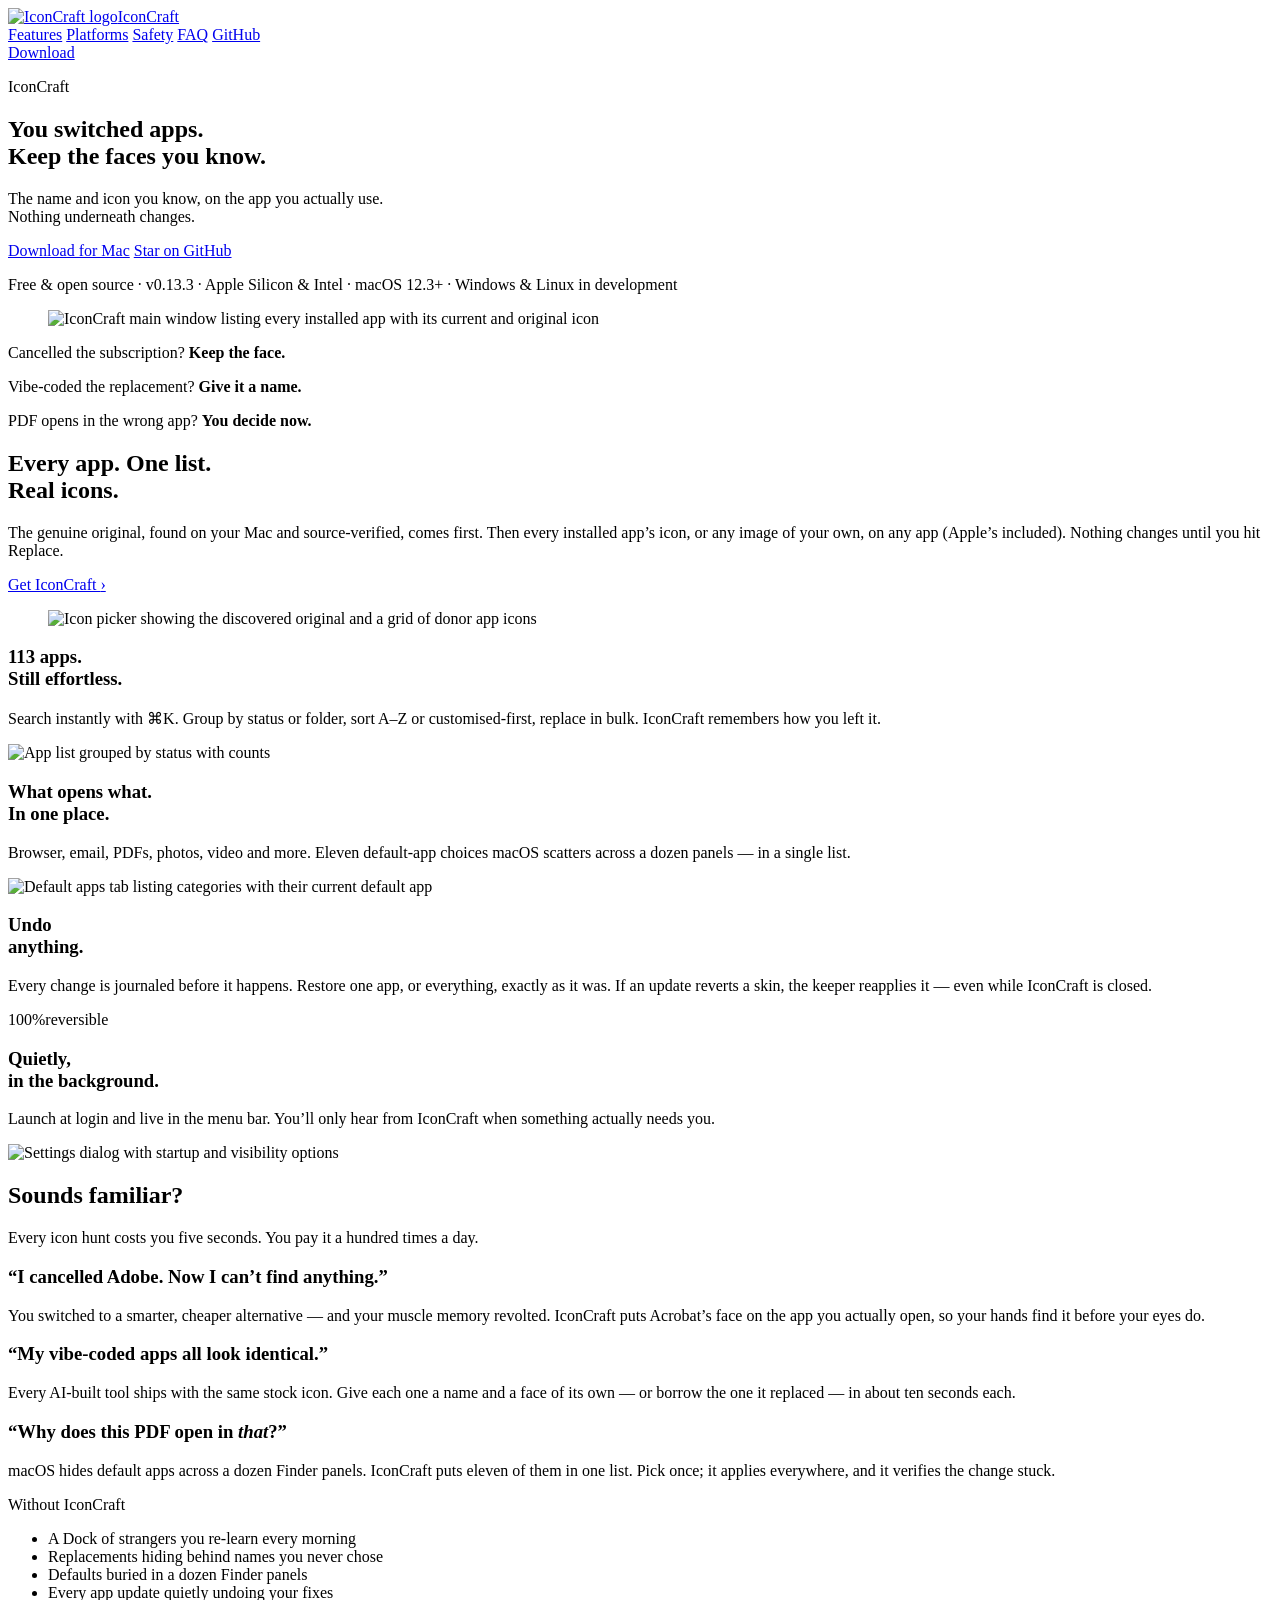
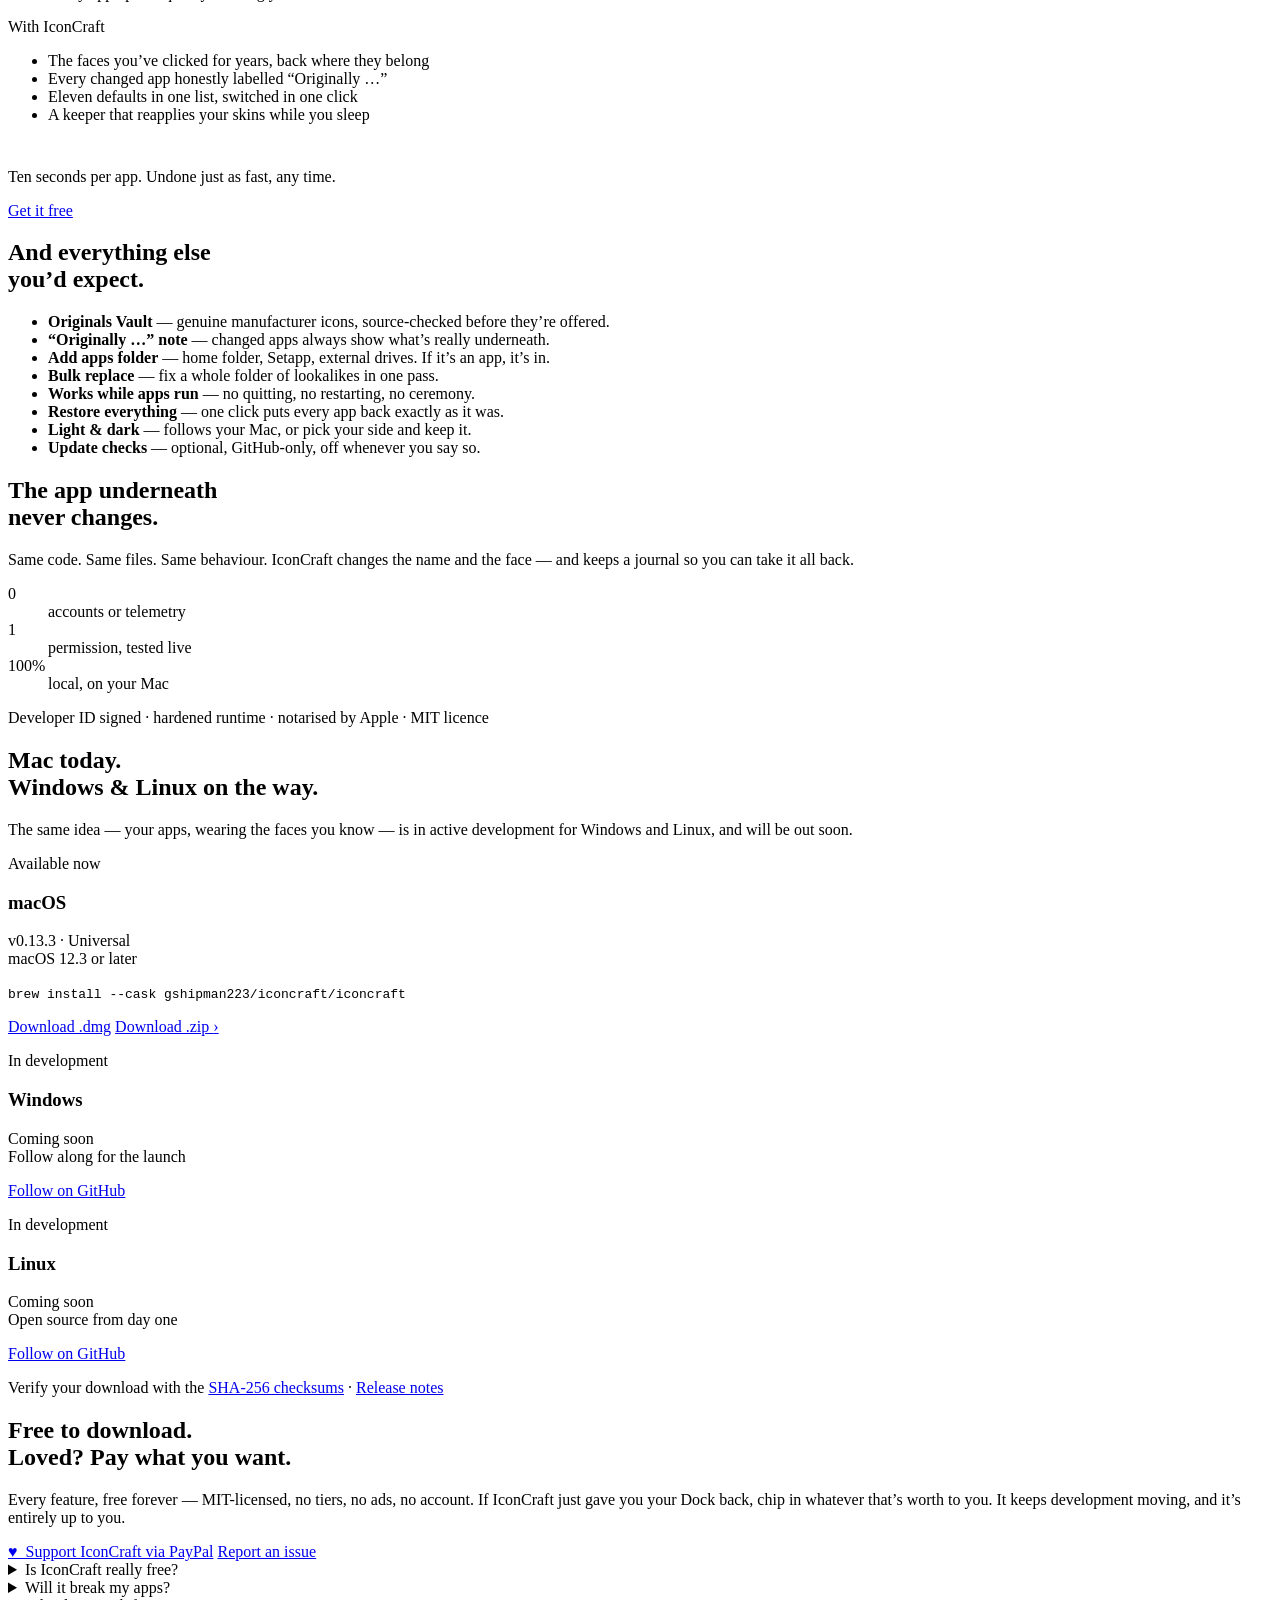
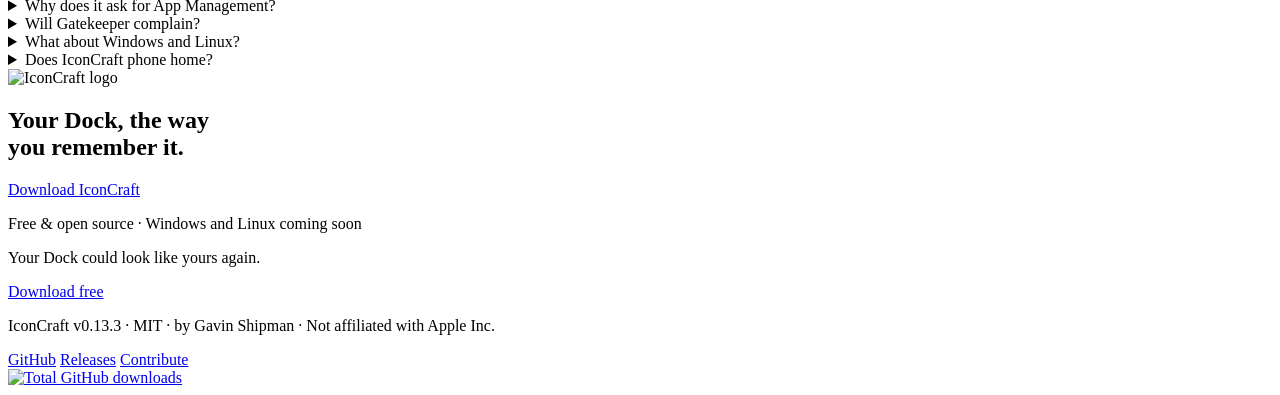
==== commit 22e01d74: "Document the Homebrew tap that installs IconCraft today. The official cask cannot merge until the ho" ====
--- a/website/index.html
+++ b/website/index.html
@@ -189,6 +189,7 @@
         <p class="status status-live">Available now</p>
         <h3>macOS</h3>
         <p>v0.13.3 · Universal<br>macOS 12.3 or later</p>
+        <p><code>brew install --cask gshipman223/iconcraft/iconcraft</code></p>
         <a class="btn btn-brand" data-download href="https://github.com/gshipman223/IconCraft/releases/latest/download/IconCraft-Mac-0.13.3.dmg">Download .dmg</a>
         <a class="more" data-download href="https://github.com/gshipman223/IconCraft/releases/latest/download/IconCraft-Mac-0.13.3.zip">Download .zip <span aria-hidden="true">›</span></a>
       </article>
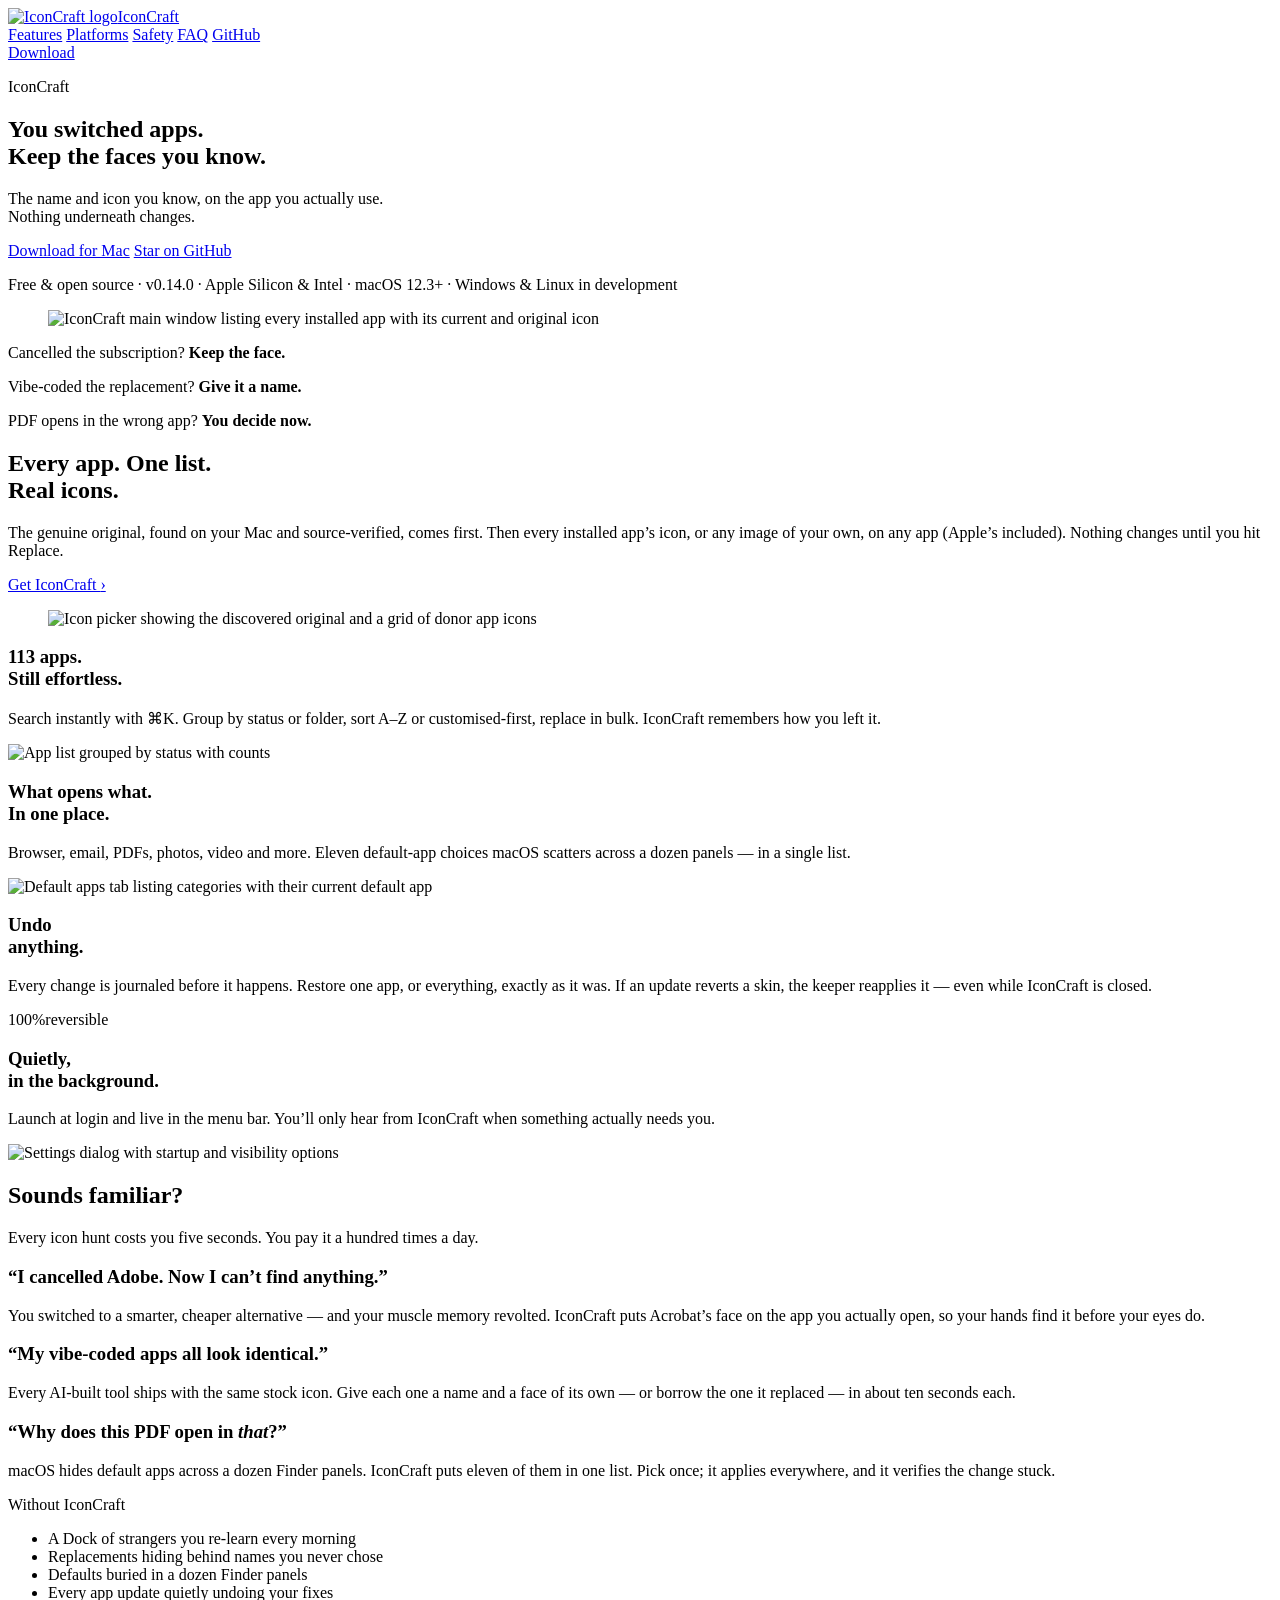
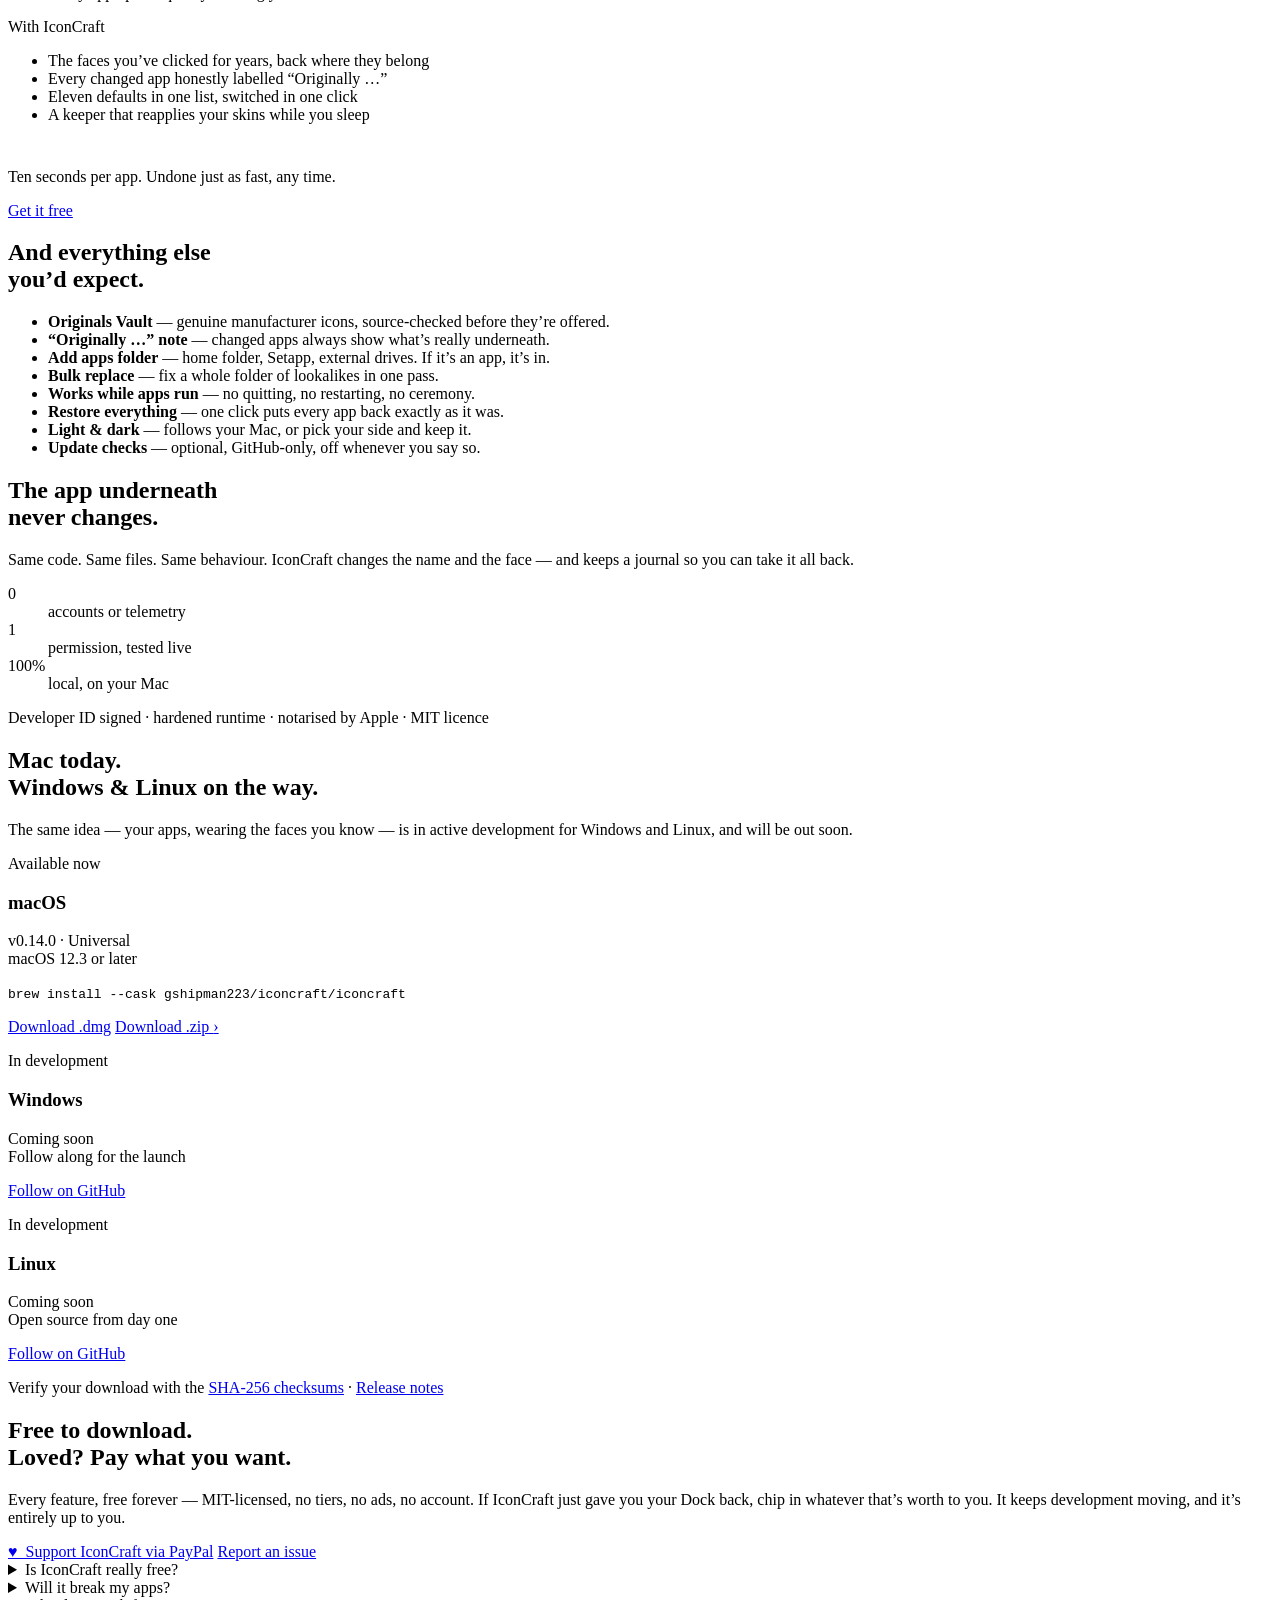
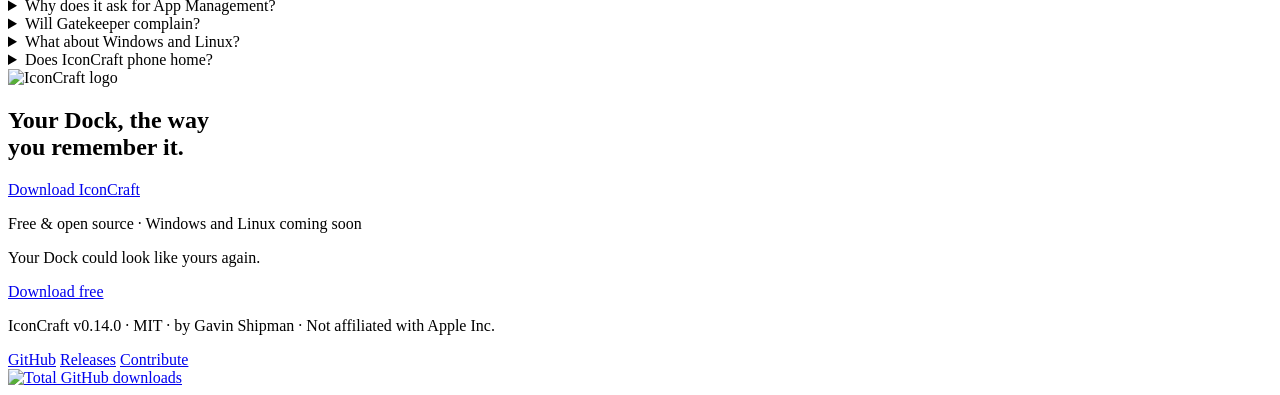
==== commit 77b5978c: "v0.14.0: Simplified Chinese, Japanese and Korean; edit in one panel Version 0.14.0 (build 24) across" ====
--- a/website/index.html
+++ b/website/index.html
@@ -20,7 +20,7 @@
 <meta name="theme-color" content="#ffffff">
 <link rel="stylesheet" href="/style.css">
 <script type="application/ld+json">
-{"@context":"https://schema.org","@type":"SoftwareApplication","name":"IconCraft","operatingSystem":"macOS 12.3 or later","applicationCategory":"UtilitiesApplication","softwareVersion":"0.13.3","license":"https://opensource.org/licenses/MIT","offers":{"@type":"Offer","price":"0","priceCurrency":"USD"},"downloadUrl":"https://github.com/gshipman223/IconCraft/releases/latest","url":"https://iconcraft.co/","author":{"@type":"Person","name":"Gavin Shipman"}}
+{"@context":"https://schema.org","@type":"SoftwareApplication","name":"IconCraft","operatingSystem":"macOS 12.3 or later","applicationCategory":"UtilitiesApplication","softwareVersion":"0.14.0","license":"https://opensource.org/licenses/MIT","offers":{"@type":"Offer","price":"0","priceCurrency":"USD"},"downloadUrl":"https://github.com/gshipman223/IconCraft/releases/latest","url":"https://iconcraft.co/","author":{"@type":"Person","name":"Gavin Shipman"}}
 </script>
 </head>
 <body>
@@ -34,7 +34,7 @@
       <a href="#faq">FAQ</a>
       <a href="https://github.com/gshipman223/IconCraft" rel="noopener">GitHub</a>
     </nav>
-    <a class="btn btn-brand btn-sm" data-download href="https://github.com/gshipman223/IconCraft/releases/latest/download/IconCraft-Mac-0.13.3.dmg">Download</a>
+    <a class="btn btn-brand btn-sm" data-download href="https://github.com/gshipman223/IconCraft/releases/latest/download/IconCraft-Mac-0.14.0.dmg">Download</a>
   </div>
 </header>
 
@@ -46,10 +46,10 @@
       <h1>You switched apps.<br>Keep the faces you know.</h1>
       <p class="hero-sub">The name and icon you know, on the app you actually use.<br class="br-desktop"> Nothing underneath changes.</p>
       <div class="cta-row">
-        <a class="btn btn-brand" data-download href="https://github.com/gshipman223/IconCraft/releases/latest/download/IconCraft-Mac-0.13.3.dmg">Download for Mac</a>
+        <a class="btn btn-brand" data-download href="https://github.com/gshipman223/IconCraft/releases/latest/download/IconCraft-Mac-0.14.0.dmg">Download for Mac</a>
         <a class="btn btn-frost" href="https://github.com/gshipman223/IconCraft" rel="noopener"><span>Star on GitHub</span><span class="star-count" id="star-count" hidden></span></a>
       </div>
-      <p class="hero-meta">Free &amp; open source · v0.13.3 · Apple Silicon &amp; Intel · macOS 12.3+ · <span id="dl-count" hidden></span><span class="dl-fallback">Windows &amp; Linux in development</span></p>
+      <p class="hero-meta">Free &amp; open source · v0.14.0 · Apple Silicon &amp; Intel · macOS 12.3+ · <span id="dl-count" hidden></span><span class="dl-fallback">Windows &amp; Linux in development</span></p>
     </div>
     <figure class="hero-shot reveal">
       <img src="/assets/shot-apps.jpg" alt="IconCraft main window listing every installed app with its current and original icon" width="1400" height="1001" fetchpriority="high">
@@ -142,7 +142,7 @@
     <div class="wrap reveal">
       <p class="panel-sub strong" style="margin-top:44px">Ten seconds per app. Undone just as fast, any time.</p>
       <div class="cta-row">
-        <a class="btn btn-light" data-download href="https://github.com/gshipman223/IconCraft/releases/latest/download/IconCraft-Mac-0.13.3.dmg">Get it free</a>
+        <a class="btn btn-light" data-download href="https://github.com/gshipman223/IconCraft/releases/latest/download/IconCraft-Mac-0.14.0.dmg">Get it free</a>
       </div>
     </div>
   </section>
@@ -188,10 +188,10 @@
       <article class="platform">
         <p class="status status-live">Available now</p>
         <h3>macOS</h3>
-        <p>v0.13.3 · Universal<br>macOS 12.3 or later</p>
+        <p>v0.14.0 · Universal<br>macOS 12.3 or later</p>
         <p><code>brew install --cask gshipman223/iconcraft/iconcraft</code></p>
-        <a class="btn btn-brand" data-download href="https://github.com/gshipman223/IconCraft/releases/latest/download/IconCraft-Mac-0.13.3.dmg">Download .dmg</a>
-        <a class="more" data-download href="https://github.com/gshipman223/IconCraft/releases/latest/download/IconCraft-Mac-0.13.3.zip">Download .zip <span aria-hidden="true">›</span></a>
+        <a class="btn btn-brand" data-download href="https://github.com/gshipman223/IconCraft/releases/latest/download/IconCraft-Mac-0.14.0.dmg">Download .dmg</a>
+        <a class="more" data-download href="https://github.com/gshipman223/IconCraft/releases/latest/download/IconCraft-Mac-0.14.0.zip">Download .zip <span aria-hidden="true">›</span></a>
       </article>
       <article class="platform">
         <p class="status status-soon">In development</p>
@@ -206,7 +206,7 @@
         <a class="btn btn-frost" href="https://github.com/gshipman223/IconCraft" rel="noopener">Follow on GitHub</a>
       </article>
     </div>
-    <p class="wrap centre-note reveal">Verify your download with the <a href="https://github.com/gshipman223/IconCraft/releases/latest/download/IconCraft-Mac-0.13.3-SHA256SUMS.txt" rel="noopener">SHA-256 checksums</a> · <a href="https://github.com/gshipman223/IconCraft/releases/latest" rel="noopener">Release notes</a></p>
+    <p class="wrap centre-note reveal">Verify your download with the <a href="https://github.com/gshipman223/IconCraft/releases/latest/download/IconCraft-Mac-0.14.0-SHA256SUMS.txt" rel="noopener">SHA-256 checksums</a> · <a href="https://github.com/gshipman223/IconCraft/releases/latest" rel="noopener">Release notes</a></p>
   </section>
 
   <!-- SUPPORT + FAQ -->
@@ -236,7 +236,7 @@
       <img class="final-logo" src="/assets/logo.png" alt="IconCraft logo" width="88" height="88">
       <h2>Your Dock, the way<br>you remember it.</h2>
       <div class="cta-row">
-        <a class="btn btn-light" data-download href="https://github.com/gshipman223/IconCraft/releases/latest/download/IconCraft-Mac-0.13.3.dmg">Download IconCraft</a>
+        <a class="btn btn-light" data-download href="https://github.com/gshipman223/IconCraft/releases/latest/download/IconCraft-Mac-0.14.0.dmg">Download IconCraft</a>
       </div>
       <p>Free &amp; open source · Windows and Linux coming soon</p>
     </div>
@@ -244,13 +244,13 @@
   <!-- STICKY CTA -->
   <div class="sticky-cta">
     <p>Your Dock could look like yours again.</p>
-    <a class="btn btn-brand btn-sm" data-download href="https://github.com/gshipman223/IconCraft/releases/latest/download/IconCraft-Mac-0.13.3.dmg">Download free</a>
+    <a class="btn btn-brand btn-sm" data-download href="https://github.com/gshipman223/IconCraft/releases/latest/download/IconCraft-Mac-0.14.0.dmg">Download free</a>
   </div>
 </main>
 
 <footer class="site-footer">
   <div class="wrap foot-in">
-    <p>IconCraft v0.13.3 · MIT · by Gavin Shipman · Not affiliated with Apple Inc.</p>
+    <p>IconCraft v0.14.0 · MIT · by Gavin Shipman · Not affiliated with Apple Inc.</p>
     <div class="foot-links">
       <a href="https://github.com/gshipman223/IconCraft" rel="noopener">GitHub</a>
       <a href="https://github.com/gshipman223/IconCraft/releases" rel="noopener">Releases</a>
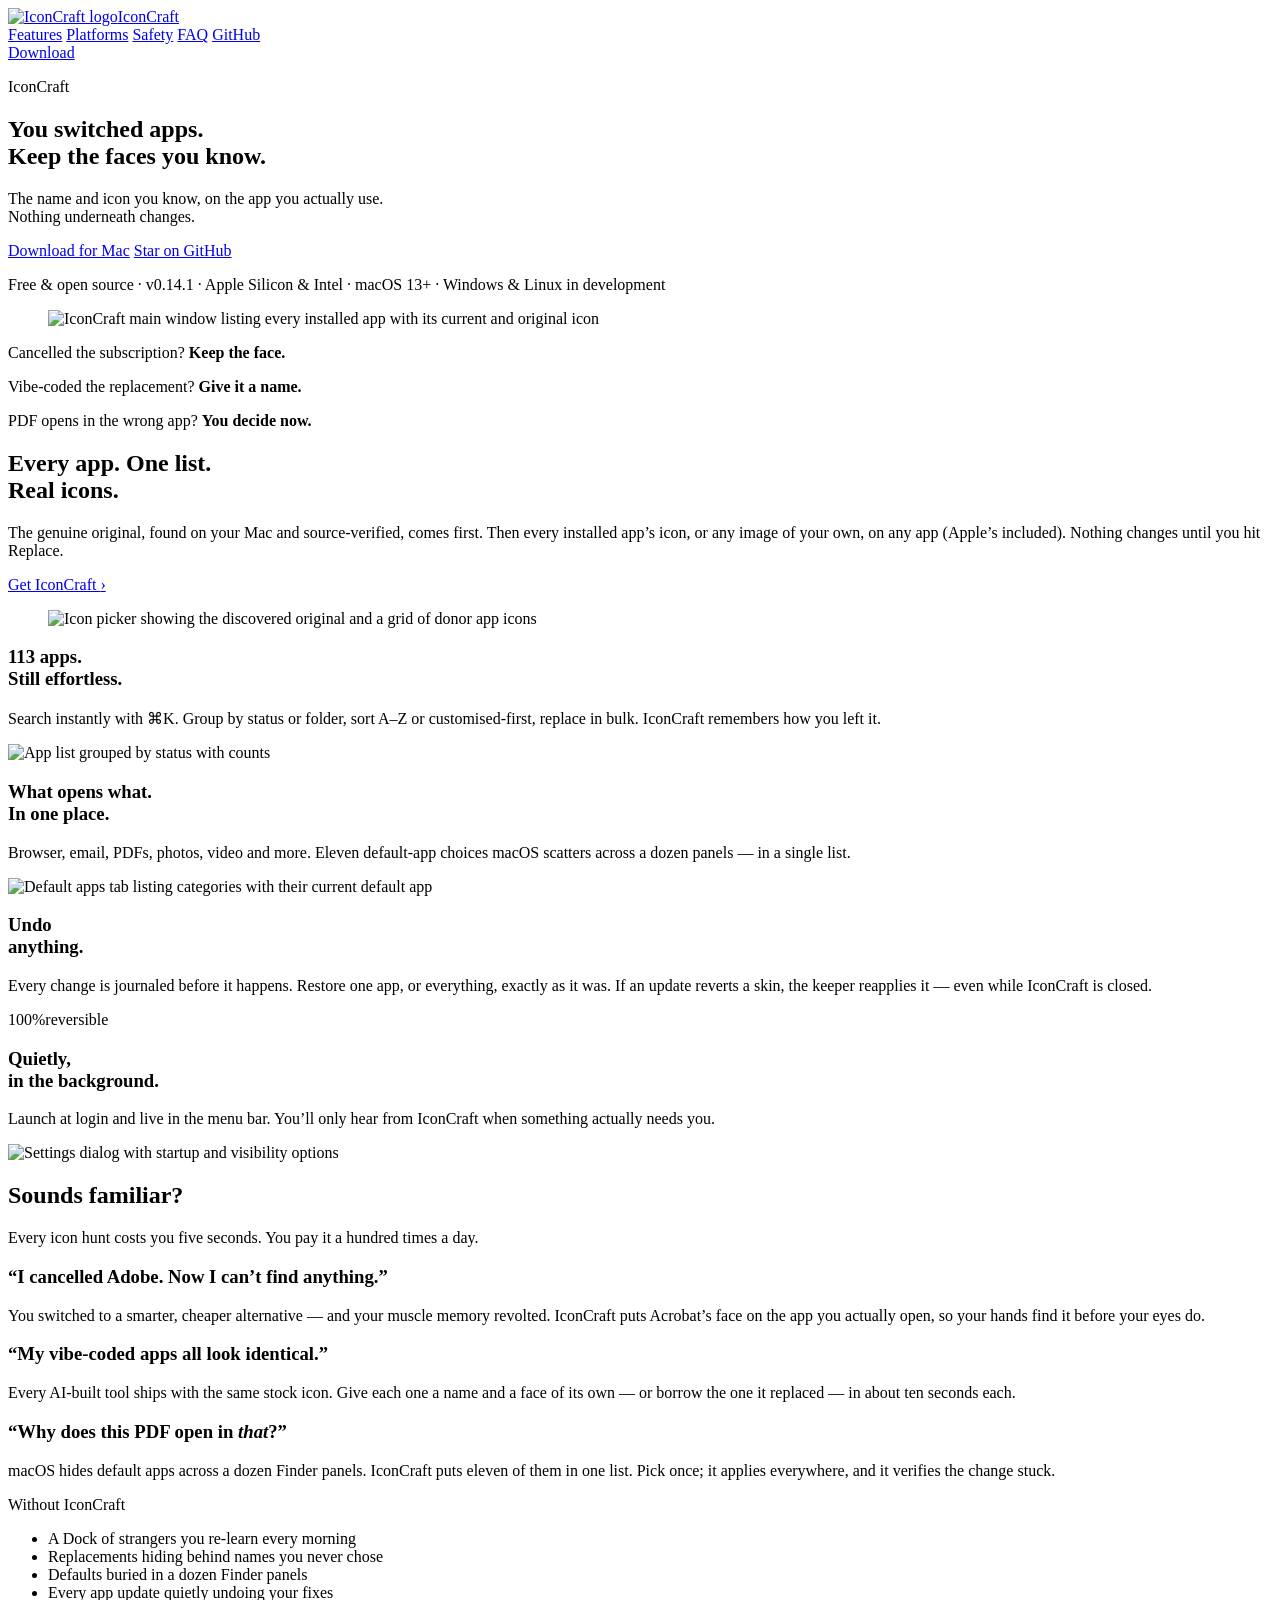
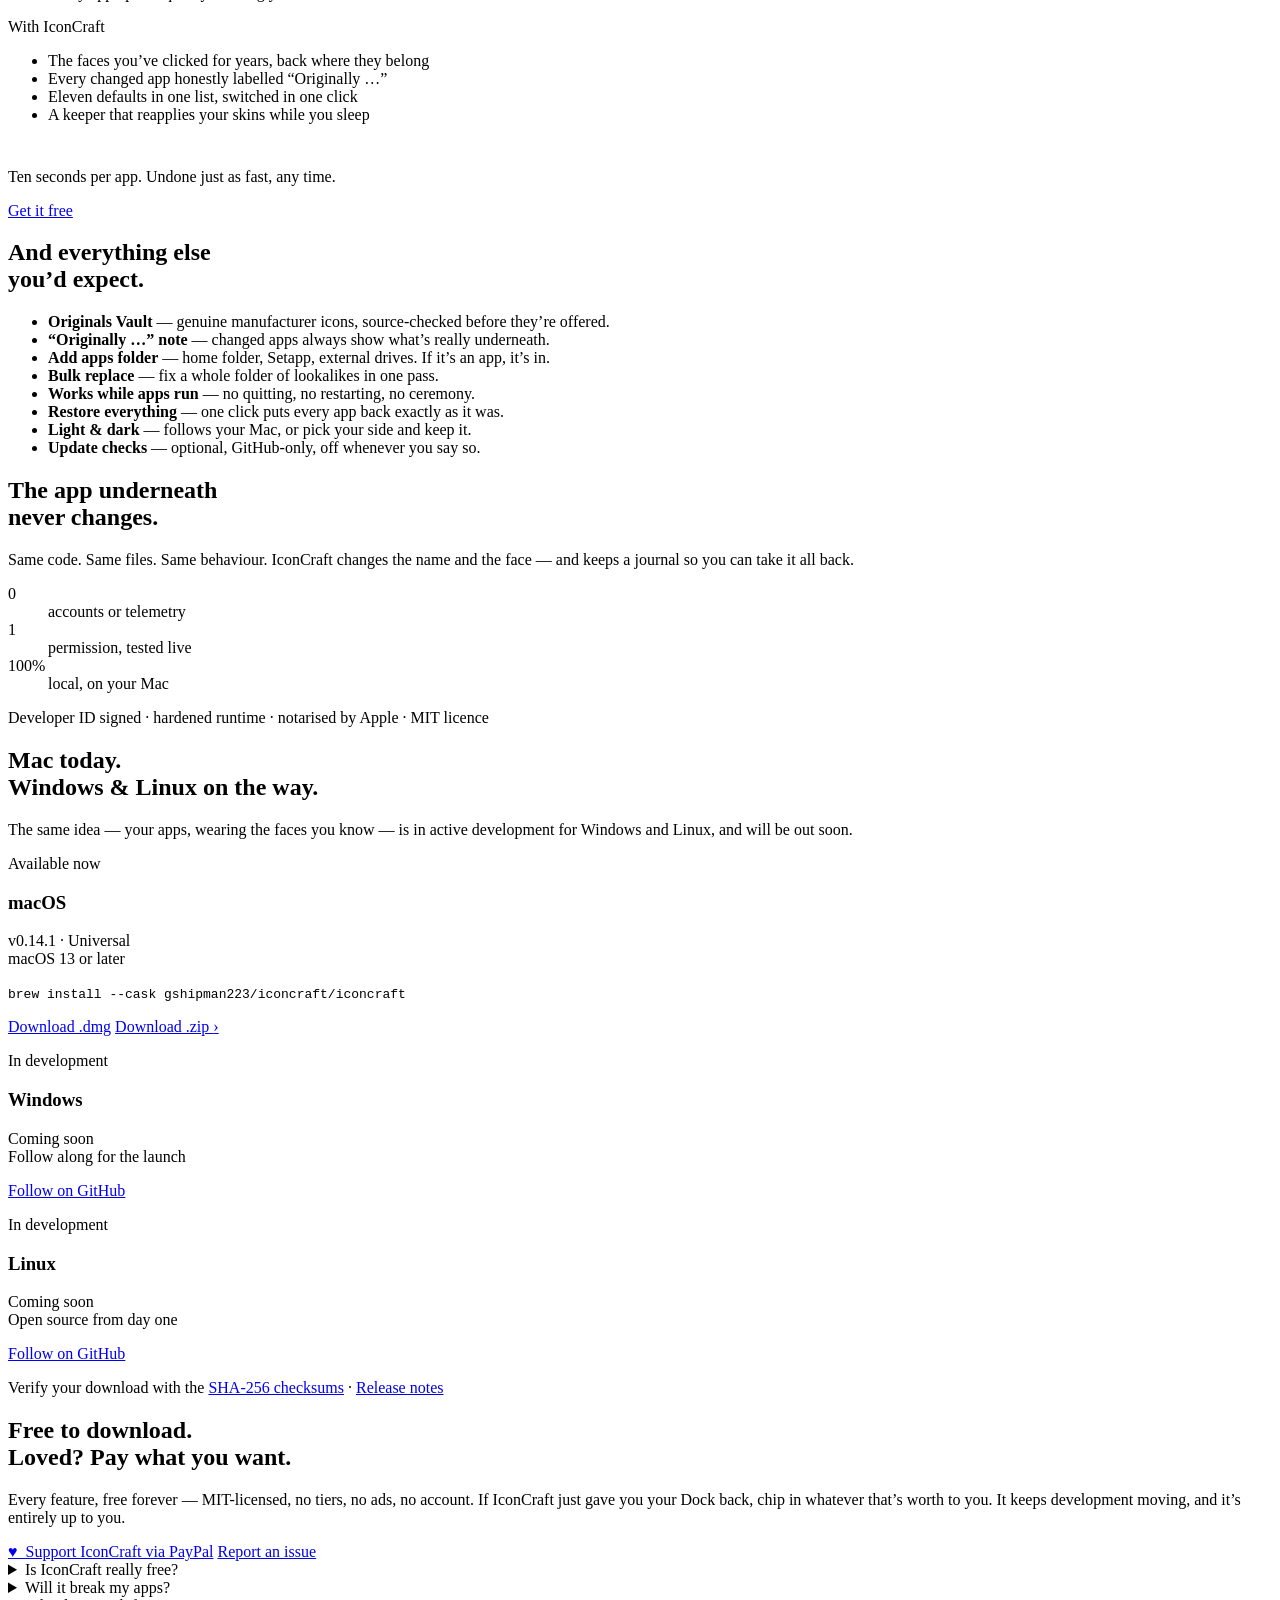
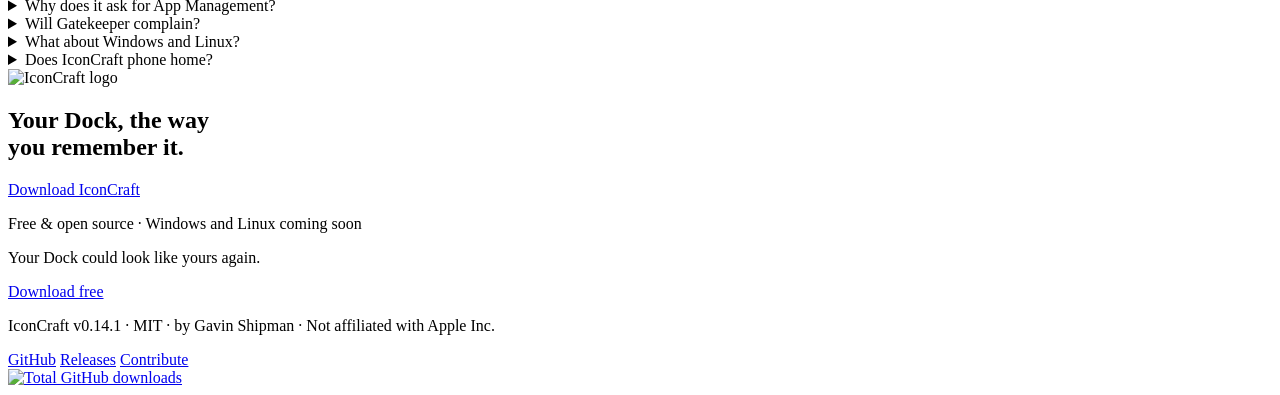
==== commit 1cba97b6: "Release 0.14.1 and stop calling every write failure App Management. EPERM still reports App Manageme" ====
--- a/website/index.html
+++ b/website/index.html
@@ -20,7 +20,7 @@
 <meta name="theme-color" content="#ffffff">
 <link rel="stylesheet" href="/style.css">
 <script type="application/ld+json">
-{"@context":"https://schema.org","@type":"SoftwareApplication","name":"IconCraft","operatingSystem":"macOS 12.3 or later","applicationCategory":"UtilitiesApplication","softwareVersion":"0.14.0","license":"https://opensource.org/licenses/MIT","offers":{"@type":"Offer","price":"0","priceCurrency":"USD"},"downloadUrl":"https://github.com/gshipman223/IconCraft/releases/latest","url":"https://iconcraft.co/","author":{"@type":"Person","name":"Gavin Shipman"}}
+{"@context":"https://schema.org","@type":"SoftwareApplication","name":"IconCraft","operatingSystem":"macOS 13 or later","applicationCategory":"UtilitiesApplication","softwareVersion":"0.14.1","license":"https://opensource.org/licenses/MIT","offers":{"@type":"Offer","price":"0","priceCurrency":"USD"},"downloadUrl":"https://github.com/gshipman223/IconCraft/releases/latest","url":"https://iconcraft.co/","author":{"@type":"Person","name":"Gavin Shipman"}}
 </script>
 </head>
 <body>
@@ -34,7 +34,7 @@
       <a href="#faq">FAQ</a>
       <a href="https://github.com/gshipman223/IconCraft" rel="noopener">GitHub</a>
     </nav>
-    <a class="btn btn-brand btn-sm" data-download href="https://github.com/gshipman223/IconCraft/releases/latest/download/IconCraft-Mac-0.14.0.dmg">Download</a>
+    <a class="btn btn-brand btn-sm" data-download href="https://github.com/gshipman223/IconCraft/releases/latest/download/IconCraft-Mac-0.14.1.dmg">Download</a>
   </div>
 </header>
 
@@ -46,10 +46,10 @@
       <h1>You switched apps.<br>Keep the faces you know.</h1>
       <p class="hero-sub">The name and icon you know, on the app you actually use.<br class="br-desktop"> Nothing underneath changes.</p>
       <div class="cta-row">
-        <a class="btn btn-brand" data-download href="https://github.com/gshipman223/IconCraft/releases/latest/download/IconCraft-Mac-0.14.0.dmg">Download for Mac</a>
+        <a class="btn btn-brand" data-download href="https://github.com/gshipman223/IconCraft/releases/latest/download/IconCraft-Mac-0.14.1.dmg">Download for Mac</a>
         <a class="btn btn-frost" href="https://github.com/gshipman223/IconCraft" rel="noopener"><span>Star on GitHub</span><span class="star-count" id="star-count" hidden></span></a>
       </div>
-      <p class="hero-meta">Free &amp; open source · v0.14.0 · Apple Silicon &amp; Intel · macOS 12.3+ · <span id="dl-count" hidden></span><span class="dl-fallback">Windows &amp; Linux in development</span></p>
+      <p class="hero-meta">Free &amp; open source · v0.14.1 · Apple Silicon &amp; Intel · macOS 13+ · <span id="dl-count" hidden></span><span class="dl-fallback">Windows &amp; Linux in development</span></p>
     </div>
     <figure class="hero-shot reveal">
       <img src="/assets/shot-apps.jpg" alt="IconCraft main window listing every installed app with its current and original icon" width="1400" height="1001" fetchpriority="high">
@@ -142,7 +142,7 @@
     <div class="wrap reveal">
       <p class="panel-sub strong" style="margin-top:44px">Ten seconds per app. Undone just as fast, any time.</p>
       <div class="cta-row">
-        <a class="btn btn-light" data-download href="https://github.com/gshipman223/IconCraft/releases/latest/download/IconCraft-Mac-0.14.0.dmg">Get it free</a>
+        <a class="btn btn-light" data-download href="https://github.com/gshipman223/IconCraft/releases/latest/download/IconCraft-Mac-0.14.1.dmg">Get it free</a>
       </div>
     </div>
   </section>
@@ -188,10 +188,10 @@
       <article class="platform">
         <p class="status status-live">Available now</p>
         <h3>macOS</h3>
-        <p>v0.14.0 · Universal<br>macOS 12.3 or later</p>
+        <p>v0.14.1 · Universal<br>macOS 13 or later</p>
         <p><code>brew install --cask gshipman223/iconcraft/iconcraft</code></p>
-        <a class="btn btn-brand" data-download href="https://github.com/gshipman223/IconCraft/releases/latest/download/IconCraft-Mac-0.14.0.dmg">Download .dmg</a>
-        <a class="more" data-download href="https://github.com/gshipman223/IconCraft/releases/latest/download/IconCraft-Mac-0.14.0.zip">Download .zip <span aria-hidden="true">›</span></a>
+        <a class="btn btn-brand" data-download href="https://github.com/gshipman223/IconCraft/releases/latest/download/IconCraft-Mac-0.14.1.dmg">Download .dmg</a>
+        <a class="more" data-download href="https://github.com/gshipman223/IconCraft/releases/latest/download/IconCraft-Mac-0.14.1.zip">Download .zip <span aria-hidden="true">›</span></a>
       </article>
       <article class="platform">
         <p class="status status-soon">In development</p>
@@ -206,7 +206,7 @@
         <a class="btn btn-frost" href="https://github.com/gshipman223/IconCraft" rel="noopener">Follow on GitHub</a>
       </article>
     </div>
-    <p class="wrap centre-note reveal">Verify your download with the <a href="https://github.com/gshipman223/IconCraft/releases/latest/download/IconCraft-Mac-0.14.0-SHA256SUMS.txt" rel="noopener">SHA-256 checksums</a> · <a href="https://github.com/gshipman223/IconCraft/releases/latest" rel="noopener">Release notes</a></p>
+    <p class="wrap centre-note reveal">Verify your download with the <a href="https://github.com/gshipman223/IconCraft/releases/latest/download/IconCraft-Mac-0.14.1-SHA256SUMS.txt" rel="noopener">SHA-256 checksums</a> · <a href="https://github.com/gshipman223/IconCraft/releases/latest" rel="noopener">Release notes</a></p>
   </section>
 
   <!-- SUPPORT + FAQ -->
@@ -236,7 +236,7 @@
       <img class="final-logo" src="/assets/logo.png" alt="IconCraft logo" width="88" height="88">
       <h2>Your Dock, the way<br>you remember it.</h2>
       <div class="cta-row">
-        <a class="btn btn-light" data-download href="https://github.com/gshipman223/IconCraft/releases/latest/download/IconCraft-Mac-0.14.0.dmg">Download IconCraft</a>
+        <a class="btn btn-light" data-download href="https://github.com/gshipman223/IconCraft/releases/latest/download/IconCraft-Mac-0.14.1.dmg">Download IconCraft</a>
       </div>
       <p>Free &amp; open source · Windows and Linux coming soon</p>
     </div>
@@ -244,13 +244,13 @@
   <!-- STICKY CTA -->
   <div class="sticky-cta">
     <p>Your Dock could look like yours again.</p>
-    <a class="btn btn-brand btn-sm" data-download href="https://github.com/gshipman223/IconCraft/releases/latest/download/IconCraft-Mac-0.14.0.dmg">Download free</a>
+    <a class="btn btn-brand btn-sm" data-download href="https://github.com/gshipman223/IconCraft/releases/latest/download/IconCraft-Mac-0.14.1.dmg">Download free</a>
   </div>
 </main>
 
 <footer class="site-footer">
   <div class="wrap foot-in">
-    <p>IconCraft v0.14.0 · MIT · by Gavin Shipman · Not affiliated with Apple Inc.</p>
+    <p>IconCraft v0.14.1 · MIT · by Gavin Shipman · Not affiliated with Apple Inc.</p>
     <div class="foot-links">
       <a href="https://github.com/gshipman223/IconCraft" rel="noopener">GitHub</a>
       <a href="https://github.com/gshipman223/IconCraft/releases" rel="noopener">Releases</a>
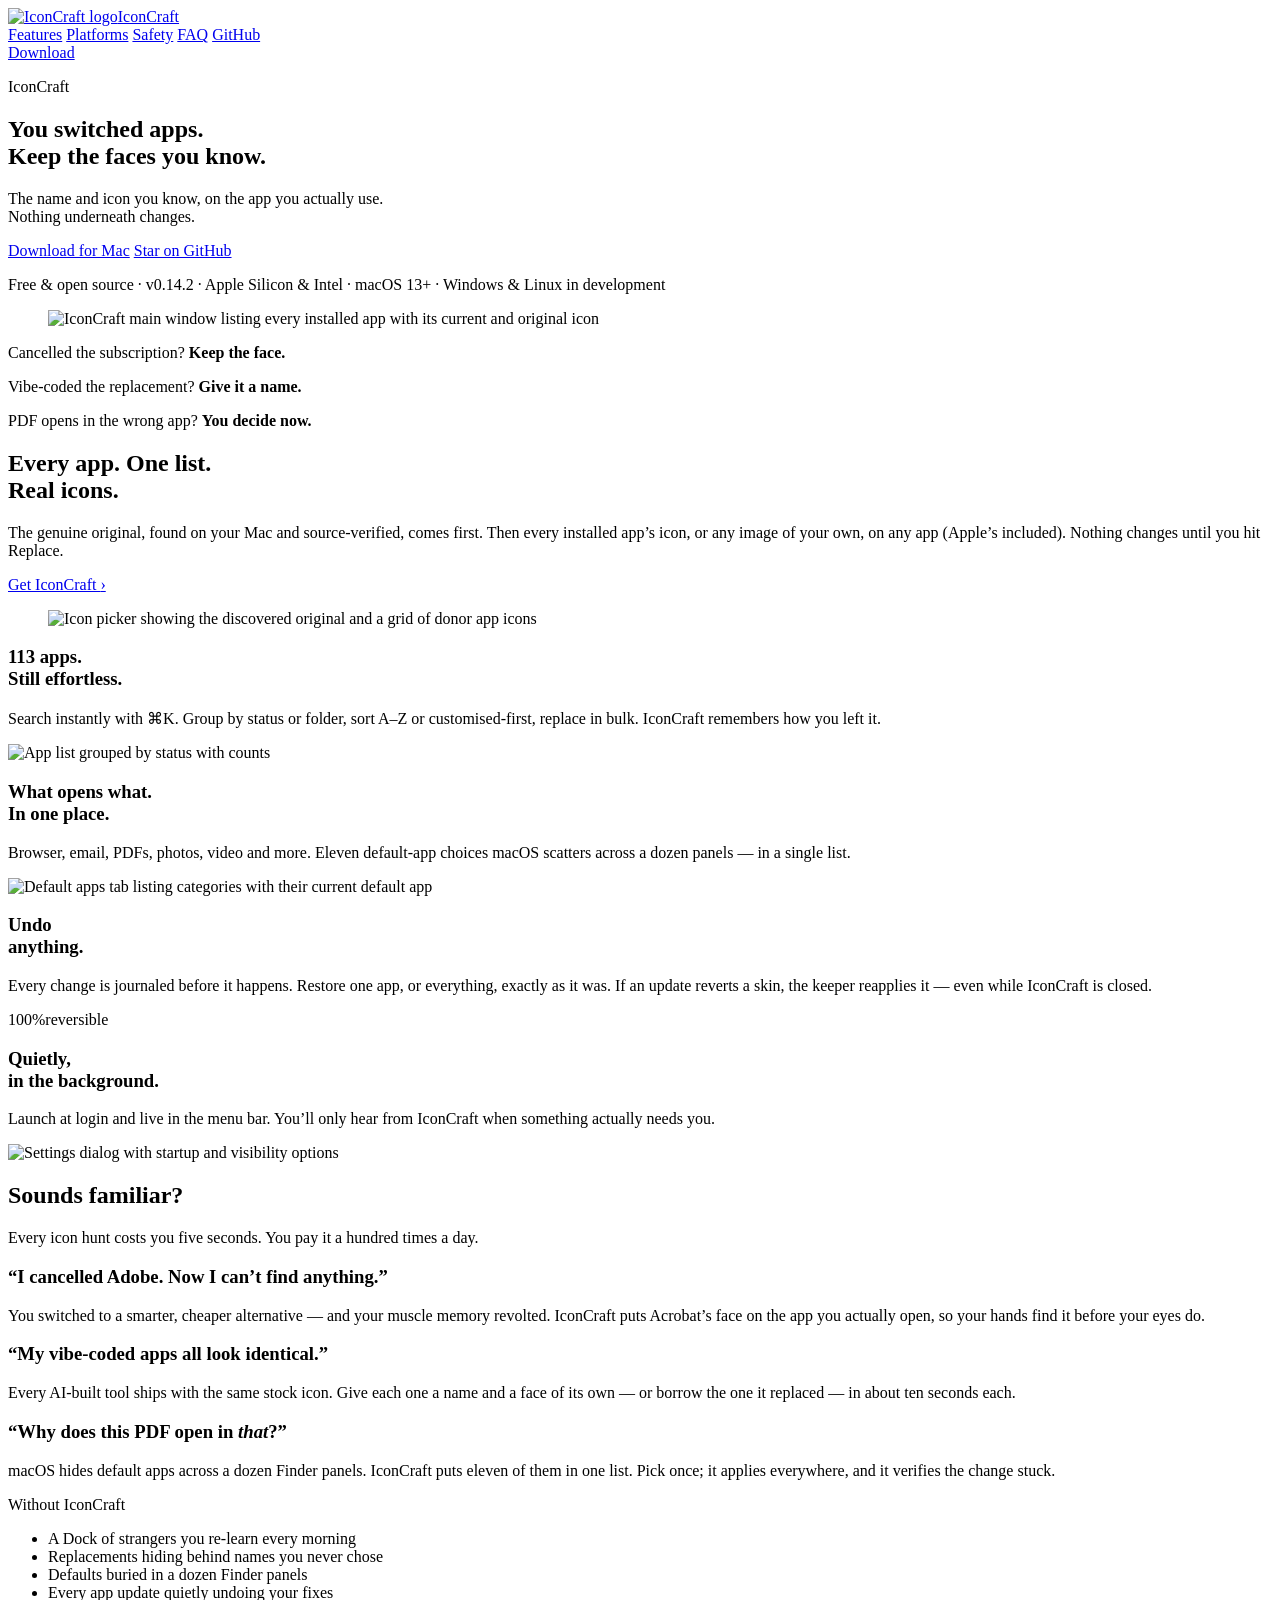
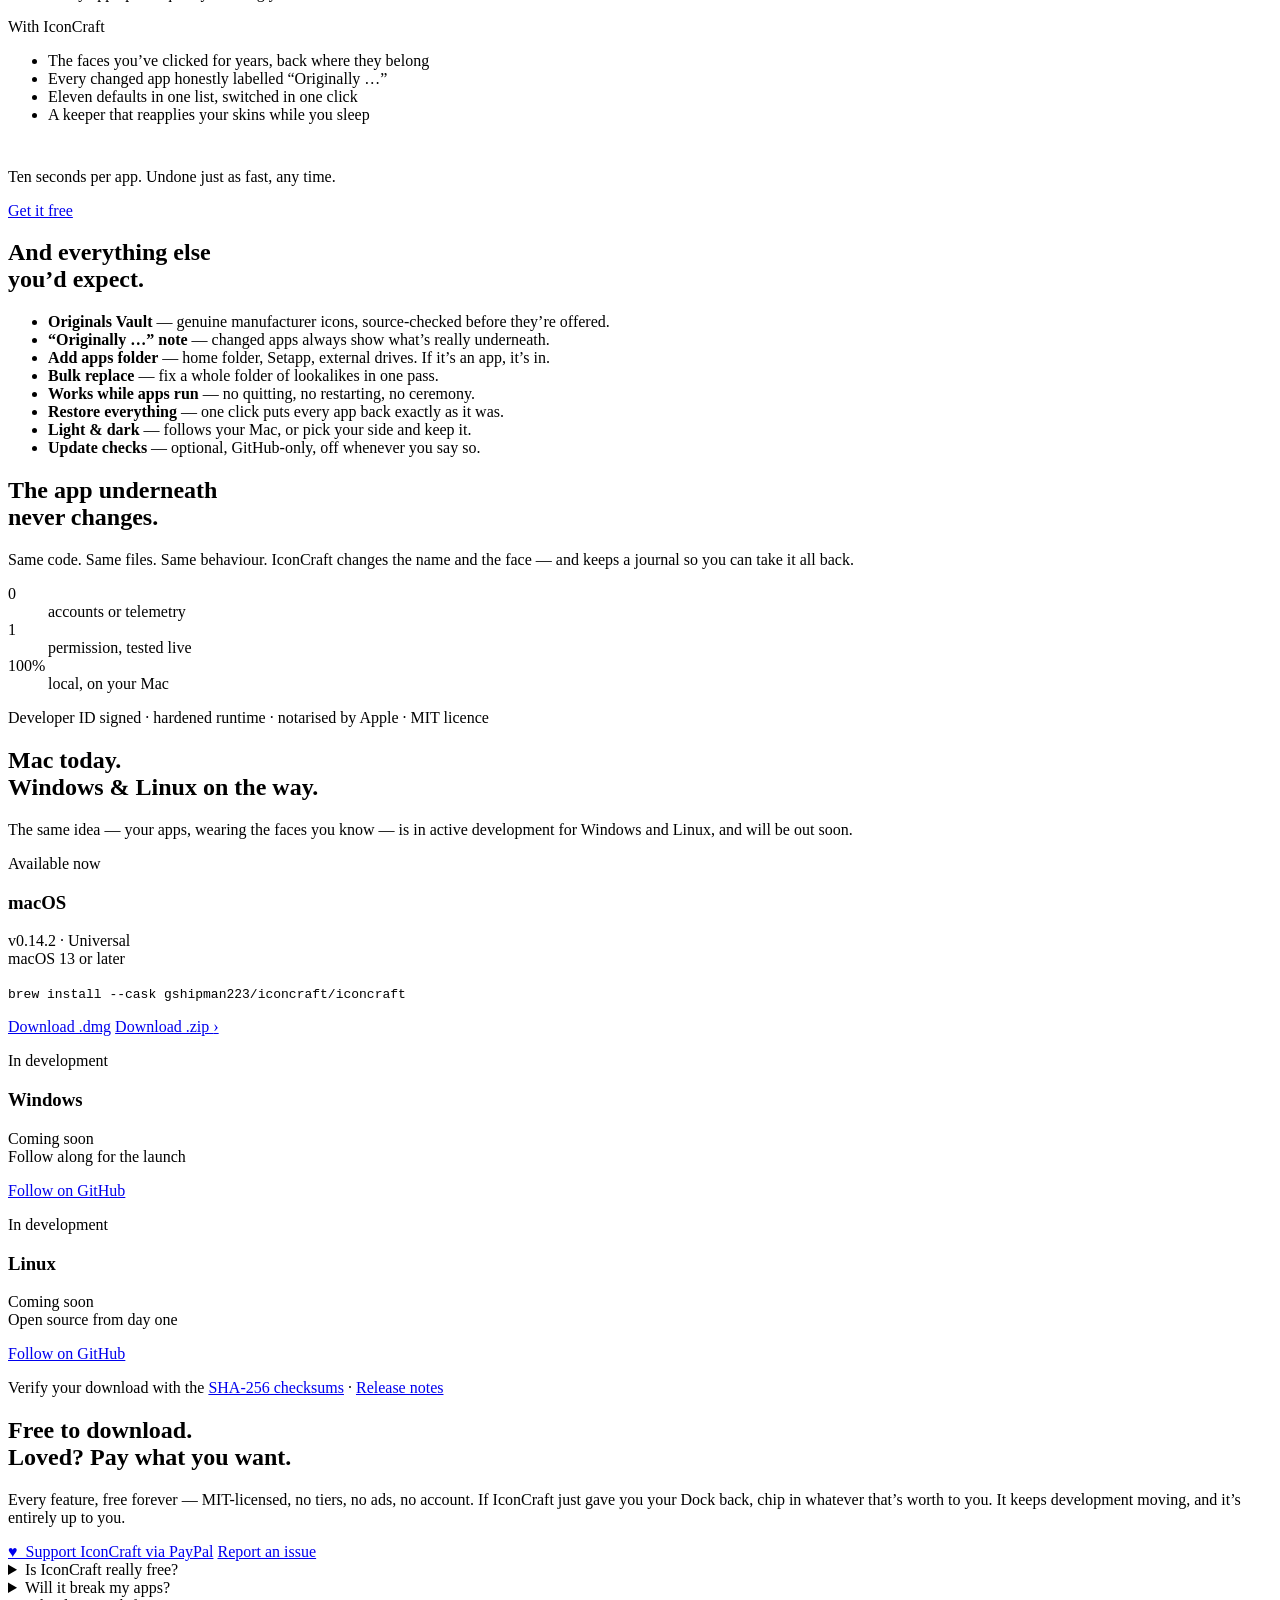
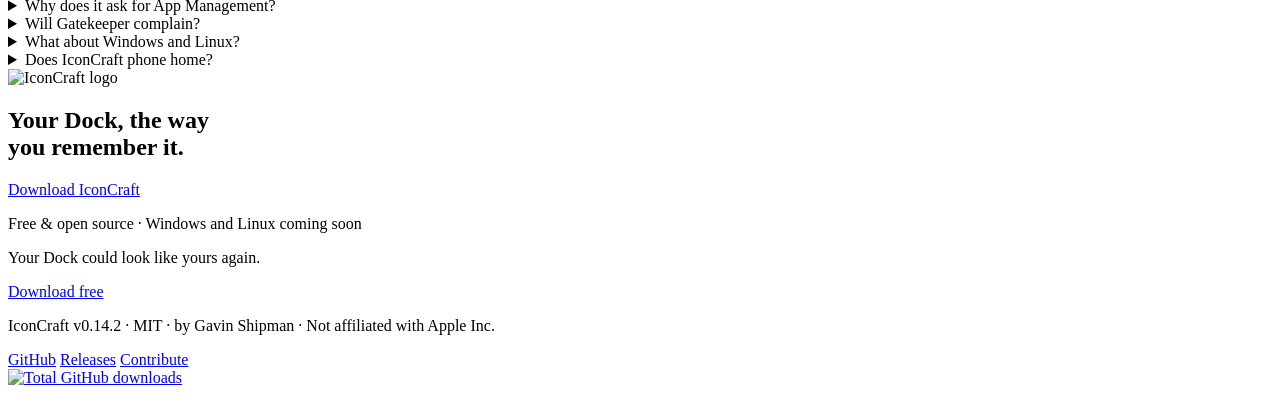
==== commit 635912c3: "Release 0.14.2. Bump the version and bundle to 0.14.2 / 30, move the launcher-identity notes into th" ====
--- a/website/index.html
+++ b/website/index.html
@@ -20,7 +20,7 @@
 <meta name="theme-color" content="#ffffff">
 <link rel="stylesheet" href="/style.css">
 <script type="application/ld+json">
-{"@context":"https://schema.org","@type":"SoftwareApplication","name":"IconCraft","operatingSystem":"macOS 13 or later","applicationCategory":"UtilitiesApplication","softwareVersion":"0.14.1","license":"https://opensource.org/licenses/MIT","offers":{"@type":"Offer","price":"0","priceCurrency":"USD"},"downloadUrl":"https://github.com/gshipman223/IconCraft/releases/latest","url":"https://iconcraft.co/","author":{"@type":"Person","name":"Gavin Shipman"}}
+{"@context":"https://schema.org","@type":"SoftwareApplication","name":"IconCraft","operatingSystem":"macOS 13 or later","applicationCategory":"UtilitiesApplication","softwareVersion":"0.14.2","license":"https://opensource.org/licenses/MIT","offers":{"@type":"Offer","price":"0","priceCurrency":"USD"},"downloadUrl":"https://github.com/gshipman223/IconCraft/releases/latest","url":"https://iconcraft.co/","author":{"@type":"Person","name":"Gavin Shipman"}}
 </script>
 </head>
 <body>
@@ -34,7 +34,7 @@
       <a href="#faq">FAQ</a>
       <a href="https://github.com/gshipman223/IconCraft" rel="noopener">GitHub</a>
     </nav>
-    <a class="btn btn-brand btn-sm" data-download href="https://github.com/gshipman223/IconCraft/releases/latest/download/IconCraft-Mac-0.14.1.dmg">Download</a>
+    <a class="btn btn-brand btn-sm" data-download href="https://github.com/gshipman223/IconCraft/releases/latest/download/IconCraft-Mac-0.14.2.dmg">Download</a>
   </div>
 </header>
 
@@ -46,10 +46,10 @@
       <h1>You switched apps.<br>Keep the faces you know.</h1>
       <p class="hero-sub">The name and icon you know, on the app you actually use.<br class="br-desktop"> Nothing underneath changes.</p>
       <div class="cta-row">
-        <a class="btn btn-brand" data-download href="https://github.com/gshipman223/IconCraft/releases/latest/download/IconCraft-Mac-0.14.1.dmg">Download for Mac</a>
+        <a class="btn btn-brand" data-download href="https://github.com/gshipman223/IconCraft/releases/latest/download/IconCraft-Mac-0.14.2.dmg">Download for Mac</a>
         <a class="btn btn-frost" href="https://github.com/gshipman223/IconCraft" rel="noopener"><span>Star on GitHub</span><span class="star-count" id="star-count" hidden></span></a>
       </div>
-      <p class="hero-meta">Free &amp; open source · v0.14.1 · Apple Silicon &amp; Intel · macOS 13+ · <span id="dl-count" hidden></span><span class="dl-fallback">Windows &amp; Linux in development</span></p>
+      <p class="hero-meta">Free &amp; open source · v0.14.2 · Apple Silicon &amp; Intel · macOS 13+ · <span id="dl-count" hidden></span><span class="dl-fallback">Windows &amp; Linux in development</span></p>
     </div>
     <figure class="hero-shot reveal">
       <img src="/assets/shot-apps.jpg" alt="IconCraft main window listing every installed app with its current and original icon" width="1400" height="1001" fetchpriority="high">
@@ -142,7 +142,7 @@
     <div class="wrap reveal">
       <p class="panel-sub strong" style="margin-top:44px">Ten seconds per app. Undone just as fast, any time.</p>
       <div class="cta-row">
-        <a class="btn btn-light" data-download href="https://github.com/gshipman223/IconCraft/releases/latest/download/IconCraft-Mac-0.14.1.dmg">Get it free</a>
+        <a class="btn btn-light" data-download href="https://github.com/gshipman223/IconCraft/releases/latest/download/IconCraft-Mac-0.14.2.dmg">Get it free</a>
       </div>
     </div>
   </section>
@@ -188,10 +188,10 @@
       <article class="platform">
         <p class="status status-live">Available now</p>
         <h3>macOS</h3>
-        <p>v0.14.1 · Universal<br>macOS 13 or later</p>
+        <p>v0.14.2 · Universal<br>macOS 13 or later</p>
         <p><code>brew install --cask gshipman223/iconcraft/iconcraft</code></p>
-        <a class="btn btn-brand" data-download href="https://github.com/gshipman223/IconCraft/releases/latest/download/IconCraft-Mac-0.14.1.dmg">Download .dmg</a>
-        <a class="more" data-download href="https://github.com/gshipman223/IconCraft/releases/latest/download/IconCraft-Mac-0.14.1.zip">Download .zip <span aria-hidden="true">›</span></a>
+        <a class="btn btn-brand" data-download href="https://github.com/gshipman223/IconCraft/releases/latest/download/IconCraft-Mac-0.14.2.dmg">Download .dmg</a>
+        <a class="more" data-download href="https://github.com/gshipman223/IconCraft/releases/latest/download/IconCraft-Mac-0.14.2.zip">Download .zip <span aria-hidden="true">›</span></a>
       </article>
       <article class="platform">
         <p class="status status-soon">In development</p>
@@ -206,7 +206,7 @@
         <a class="btn btn-frost" href="https://github.com/gshipman223/IconCraft" rel="noopener">Follow on GitHub</a>
       </article>
     </div>
-    <p class="wrap centre-note reveal">Verify your download with the <a href="https://github.com/gshipman223/IconCraft/releases/latest/download/IconCraft-Mac-0.14.1-SHA256SUMS.txt" rel="noopener">SHA-256 checksums</a> · <a href="https://github.com/gshipman223/IconCraft/releases/latest" rel="noopener">Release notes</a></p>
+    <p class="wrap centre-note reveal">Verify your download with the <a href="https://github.com/gshipman223/IconCraft/releases/latest/download/IconCraft-Mac-0.14.2-SHA256SUMS.txt" rel="noopener">SHA-256 checksums</a> · <a href="https://github.com/gshipman223/IconCraft/releases/latest" rel="noopener">Release notes</a></p>
   </section>
 
   <!-- SUPPORT + FAQ -->
@@ -236,7 +236,7 @@
       <img class="final-logo" src="/assets/logo.png" alt="IconCraft logo" width="88" height="88">
       <h2>Your Dock, the way<br>you remember it.</h2>
       <div class="cta-row">
-        <a class="btn btn-light" data-download href="https://github.com/gshipman223/IconCraft/releases/latest/download/IconCraft-Mac-0.14.1.dmg">Download IconCraft</a>
+        <a class="btn btn-light" data-download href="https://github.com/gshipman223/IconCraft/releases/latest/download/IconCraft-Mac-0.14.2.dmg">Download IconCraft</a>
       </div>
       <p>Free &amp; open source · Windows and Linux coming soon</p>
     </div>
@@ -244,13 +244,13 @@
   <!-- STICKY CTA -->
   <div class="sticky-cta">
     <p>Your Dock could look like yours again.</p>
-    <a class="btn btn-brand btn-sm" data-download href="https://github.com/gshipman223/IconCraft/releases/latest/download/IconCraft-Mac-0.14.1.dmg">Download free</a>
+    <a class="btn btn-brand btn-sm" data-download href="https://github.com/gshipman223/IconCraft/releases/latest/download/IconCraft-Mac-0.14.2.dmg">Download free</a>
   </div>
 </main>
 
 <footer class="site-footer">
   <div class="wrap foot-in">
-    <p>IconCraft v0.14.1 · MIT · by Gavin Shipman · Not affiliated with Apple Inc.</p>
+    <p>IconCraft v0.14.2 · MIT · by Gavin Shipman · Not affiliated with Apple Inc.</p>
     <div class="foot-links">
       <a href="https://github.com/gshipman223/IconCraft" rel="noopener">GitHub</a>
       <a href="https://github.com/gshipman223/IconCraft/releases" rel="noopener">Releases</a>
